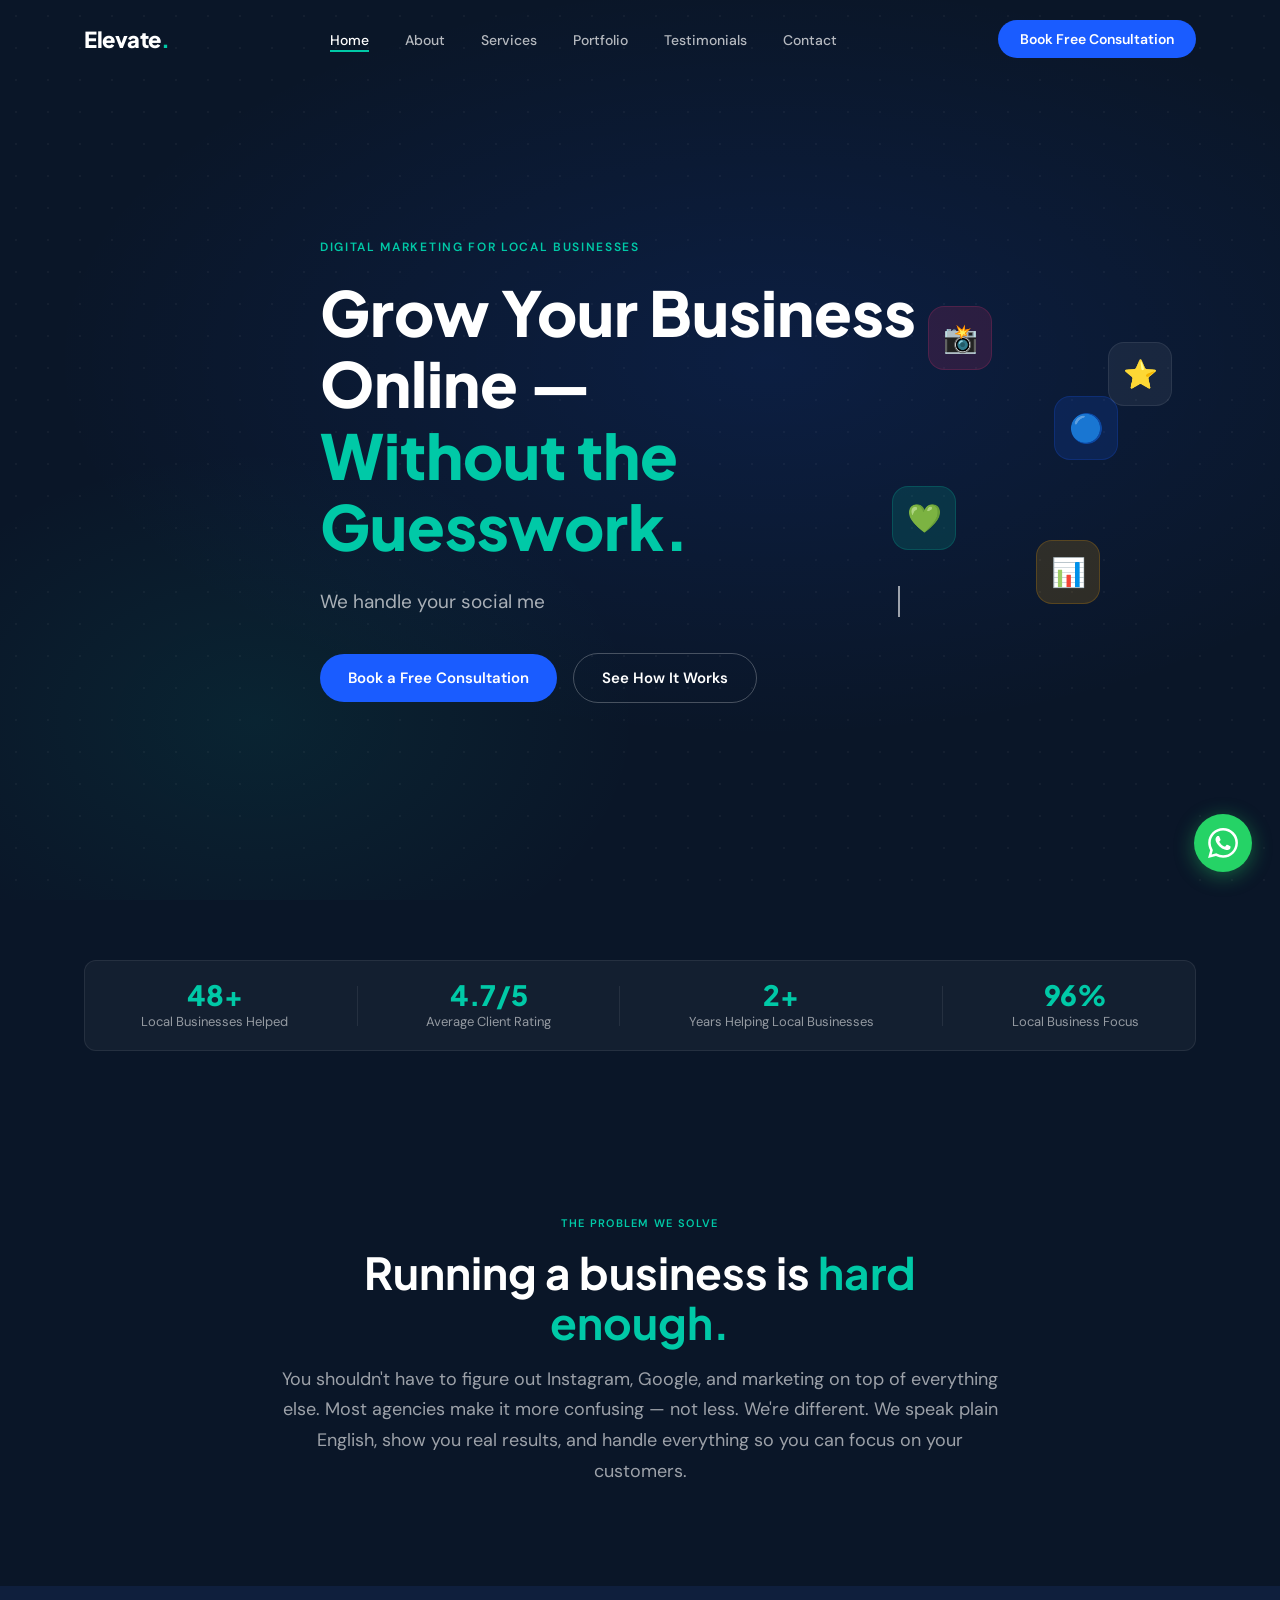
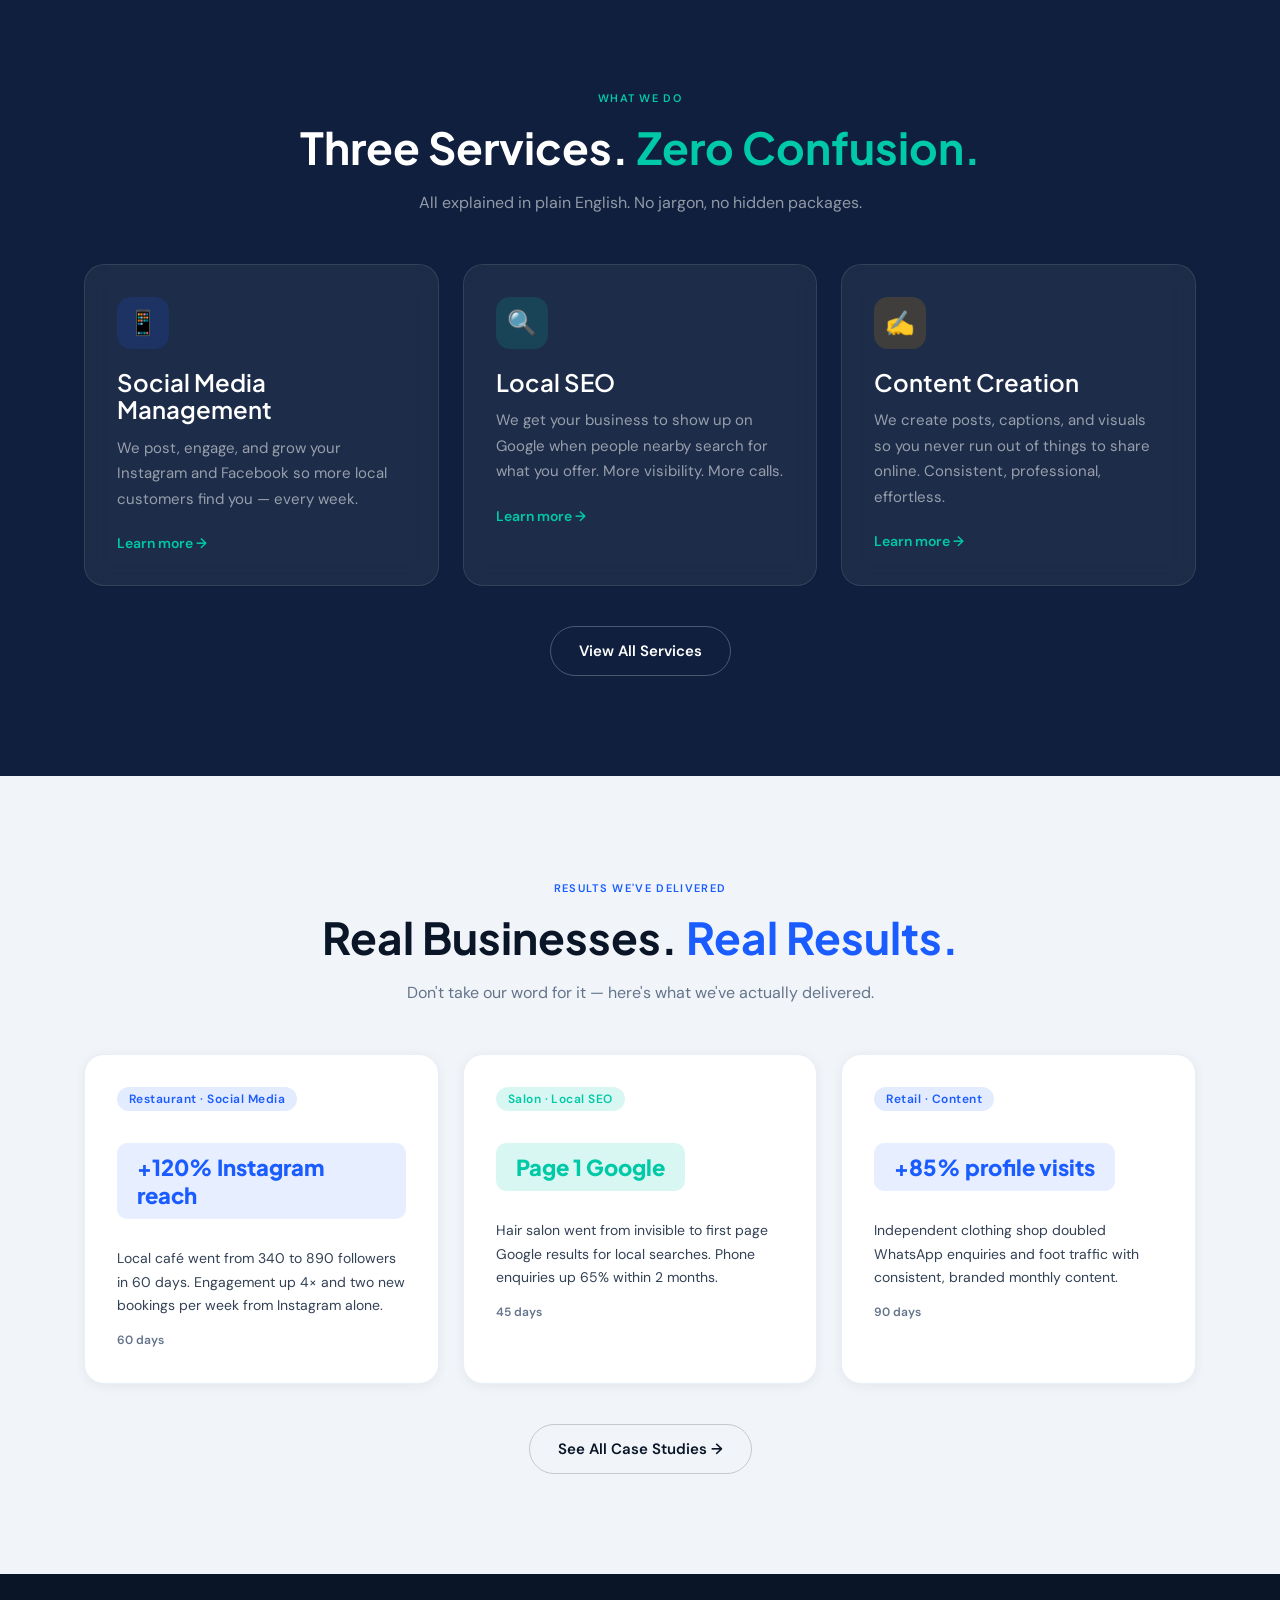
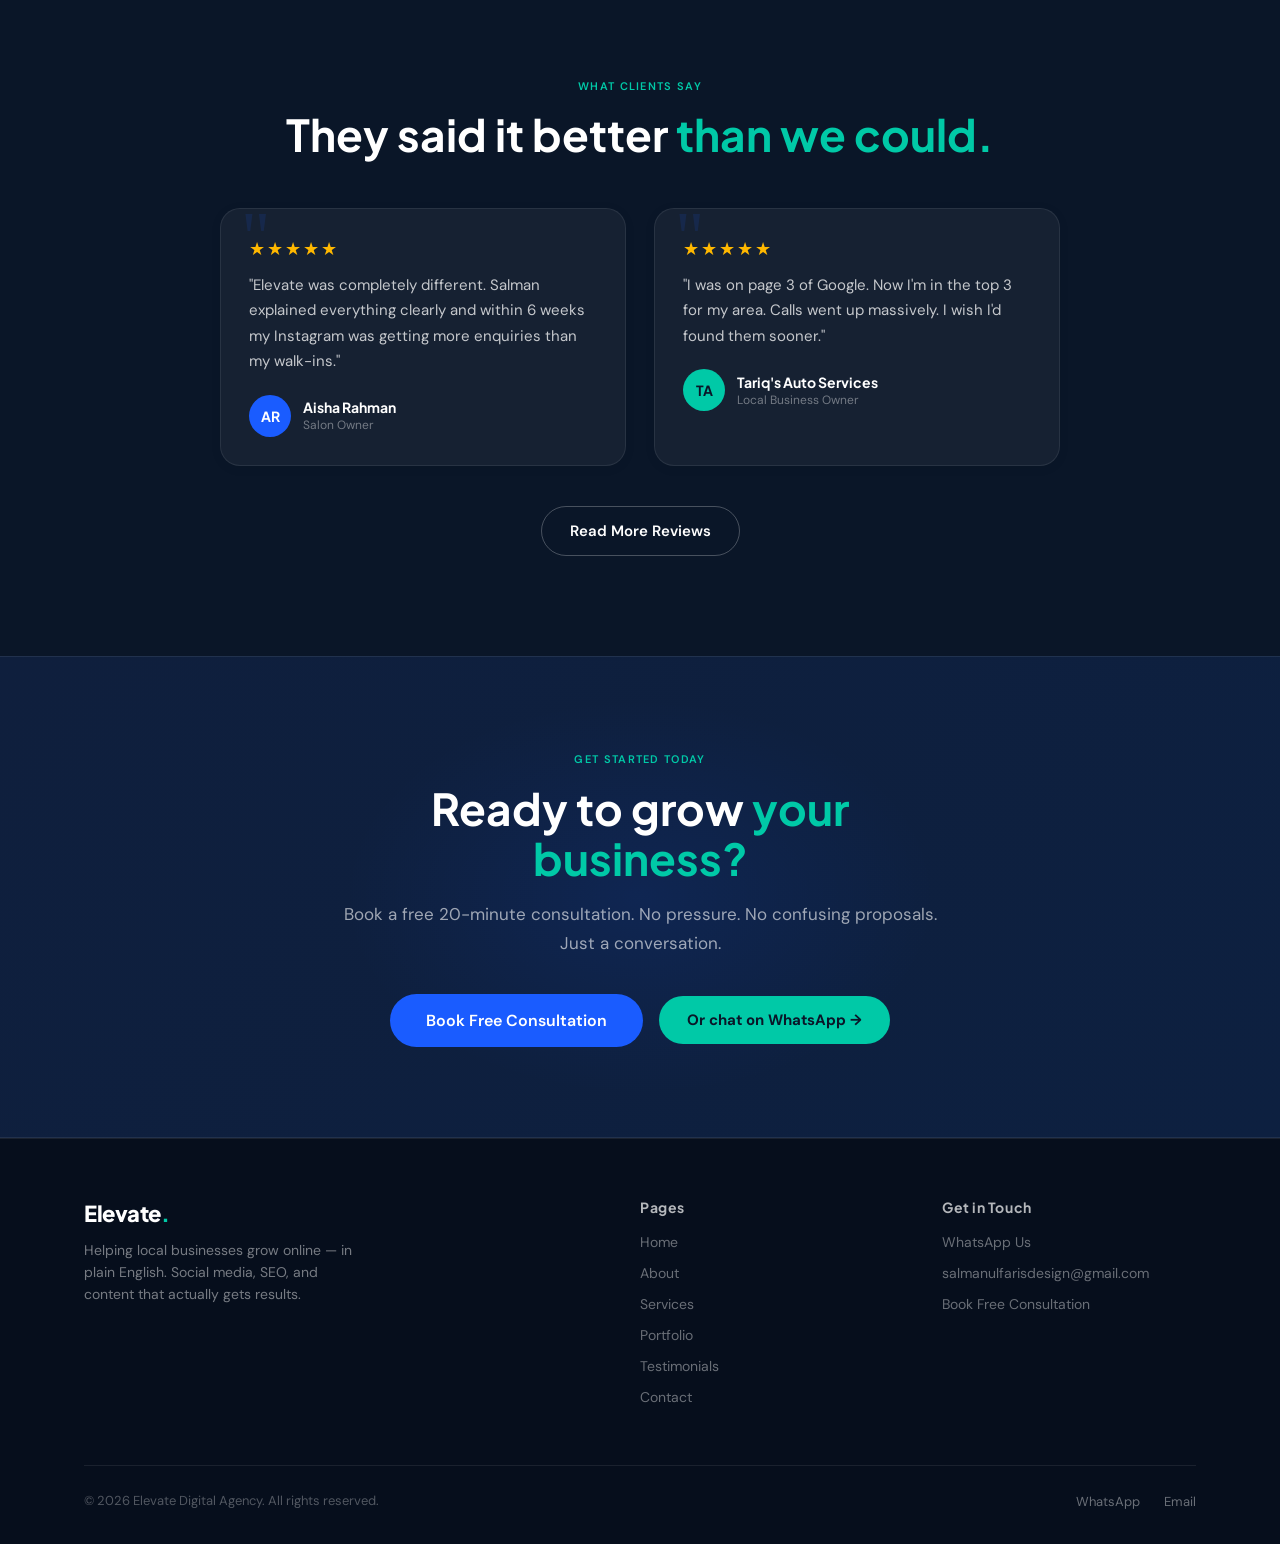
==== index.html @ 39bbc7ec "Initial Elevate website" ====
<!DOCTYPE html>
<html lang="en">
<head>
<meta charset="UTF-8">
<meta name="viewport" content="width=device-width, initial-scale=1.0">
<title>Elevate · Digital Marketing for Local Businesses</title>
<meta name="description" content="We help local restaurants, salons, and shops grow online with social media, SEO, and content. Plain English. Real results.">
<link rel="stylesheet" href="style.css">
</head>
<body>

<!-- NAV -->
<nav class="nav">
  <div class="container">
    <div class="nav-inner">
      <a href="index.html" class="nav-logo">Elevate<span>.</span></a>
      <ul class="nav-links">
        <li><a href="index.html">Home</a></li>
        <li><a href="about.html">About</a></li>
        <li><a href="services.html">Services</a></li>
        <li><a href="portfolio.html">Portfolio</a></li>
        <li><a href="testimonials.html">Testimonials</a></li>
        <li><a href="contact.html">Contact</a></li>
      </ul>
      <a href="contact.html" class="btn btn-primary nav-cta pulse">Book Free Consultation</a>
      <div class="hamburger" id="hamburger">
        <span></span><span></span><span></span>
      </div>
    </div>
  </div>
</nav>

<!-- MOBILE MENU -->
<div class="mobile-menu" id="mobileMenu">
  <a href="index.html">Home</a>
  <a href="about.html">About</a>
  <a href="services.html">Services</a>
  <a href="portfolio.html">Portfolio</a>
  <a href="testimonials.html">Testimonials</a>
  <a href="contact.html">Contact</a>
  <a href="contact.html" class="btn btn-primary">Book Free Consultation</a>
</div>

<!-- HERO -->
<section class="hero">
  <div class="hero-bg-dots"></div>
  <div class="hero-gradient"></div>
  <div class="container">
    <div class="hero-content" style="max-width:640px">
      <p class="hero-eyebrow">Digital Marketing for Local Businesses</p>
      <h1 class="hero-title">
        Grow Your Business Online —<br>
        <span class="accent">Without the Guesswork.</span>
      </h1>
      <p class="hero-sub typewriter" data-text="We handle your social media, SEO, and content so you can focus on running your business." data-delay="1000">We handle your social media, SEO, and content so you can focus on running your business.</p>
      <div class="hero-ctas">
        <a href="contact.html" class="btn btn-primary pulse">Book a Free Consultation</a>
        <a href="services.html" class="btn btn-outline">See How It Works</a>
      </div>
    </div>
  </div>
  <!-- Floating social icons -->
  <div class="hero-floating-icons">
    <div class="float-icon">📸</div>
    <div class="float-icon">🔵</div>
    <div class="float-icon">💚</div>
    <div class="float-icon">📊</div>
    <div class="float-icon">⭐</div>
  </div>
</section>

<!-- TRUST STRIP -->
<section class="section-dark" style="padding:0 0 60px">
  <div class="container">
    <div class="trust-strip reveal">
      <div class="trust-item">
        <span class="trust-num"><span class="counter" data-target="50" data-suffix="+">0</span></span>
        <div class="trust-label">Local Businesses Helped</div>
      </div>
      <div class="trust-divider"></div>
      <div class="trust-item">
        <span class="trust-num"><span class="counter" data-target="4.9" data-suffix="/5">0</span></span>
        <div class="trust-label">Average Client Rating</div>
      </div>
      <div class="trust-divider"></div>
      <div class="trust-item">
        <span class="trust-num"><span class="counter" data-target="3" data-suffix="+">0</span></span>
        <div class="trust-label">Years Helping Local Businesses</div>
      </div>
      <div class="trust-divider"></div>
      <div class="trust-item">
        <span class="trust-num"><span class="counter" data-target="100" data-suffix="%">0</span></span>
        <div class="trust-label">Local Business Focus</div>
      </div>
    </div>
  </div>
</section>

<!-- PROBLEM STATEMENT -->
<section class="section section-dark">
  <div class="container">
    <div class="max-720 text-center">
      <p class="section-label reveal">The Problem We Solve</p>
      <h2 class="reveal reveal-delay-1">Running a business is <span class="text-teal">hard enough.</span></h2>
      <p class="reveal reveal-delay-2" style="font-size:18px;color:rgba(255,255,255,0.6);margin-top:16px;line-height:1.7">
        You shouldn't have to figure out Instagram, Google, and marketing on top of everything else. Most agencies make it more confusing — not less. We're different. We speak plain English, show you real results, and handle everything so you can focus on your customers.
      </p>
    </div>
  </div>
</section>

<!-- SERVICES OVERVIEW -->
<section class="section section-mid">
  <div class="container">
    <div class="text-center mb-48">
      <p class="section-label reveal">What We Do</p>
      <h2 class="reveal reveal-delay-1">Three Services. <span class="text-teal">Zero Confusion.</span></h2>
      <p class="text-muted mt-16 reveal reveal-delay-2" style="font-size:16px;">All explained in plain English. No jargon, no hidden packages.</p>
    </div>
    <div class="grid-3">
      <div class="card-glass reveal reveal-delay-1">
        <div class="service-icon icon-blue">📱</div>
        <h3 style="margin-bottom:12px">Social Media Management</h3>
        <p class="text-muted" style="font-size:15px;margin-bottom:20px">We post, engage, and grow your Instagram and Facebook so more local customers find you — every week.</p>
        <a href="services.html#smm" class="text-teal" style="font-size:14px;font-weight:600">Learn more →</a>
      </div>
      <div class="card-glass reveal reveal-delay-2">
        <div class="service-icon icon-teal">🔍</div>
        <h3 style="margin-bottom:12px">Local SEO</h3>
        <p class="text-muted" style="font-size:15px;margin-bottom:20px">We get your business to show up on Google when people nearby search for what you offer. More visibility. More calls.</p>
        <a href="services.html#seo" class="text-teal" style="font-size:14px;font-weight:600">Learn more →</a>
      </div>
      <div class="card-glass reveal reveal-delay-3">
        <div class="service-icon icon-amber">✍️</div>
        <h3 style="margin-bottom:12px">Content Creation</h3>
        <p class="text-muted" style="font-size:15px;margin-bottom:20px">We create posts, captions, and visuals so you never run out of things to share online. Consistent, professional, effortless.</p>
        <a href="services.html#content" class="text-teal" style="font-size:14px;font-weight:600">Learn more →</a>
      </div>
    </div>
    <div class="text-center mt-40">
      <a href="services.html" class="btn btn-outline">View All Services</a>
    </div>
  </div>
</section>

<!-- PORTFOLIO PREVIEW -->
<section class="section section-light">
  <div class="container">
    <div class="text-center mb-48">
      <p class="section-label reveal">Results We've Delivered</p>
      <h2 class="reveal reveal-delay-1" style="color:var(--text-dark)">Real Businesses. <span style="color:var(--blue)">Real Results.</span></h2>
      <p class="reveal reveal-delay-2" style="color:var(--text-muted);margin-top:16px">Don't take our word for it — here's what we've actually delivered.</p>
    </div>
    <div class="grid-3">
      <div class="card-light reveal reveal-delay-1">
        <span class="tag tag-blue" style="margin-bottom:16px">Restaurant · Social Media</span>
        <div class="result-badge" style="color:var(--blue);background:rgba(26,92,255,0.1)">+120% Instagram reach</div>
        <p style="color:var(--text-mid);font-size:14px;margin-top:12px">Local café went from 340 to 890 followers in 60 days. Engagement up 4× and two new bookings per week from Instagram alone.</p>
        <p style="color:var(--text-muted);font-size:12px;margin-top:12px;font-weight:600">60 days</p>
      </div>
      <div class="card-light reveal reveal-delay-2">
        <span class="tag tag-teal" style="margin-bottom:16px">Salon · Local SEO</span>
        <div class="result-badge">Page 1 Google</div>
        <p style="color:var(--text-mid);font-size:14px;margin-top:12px">Hair salon went from invisible to first page Google results for local searches. Phone enquiries up 65% within 2 months.</p>
        <p style="color:var(--text-muted);font-size:12px;margin-top:12px;font-weight:600">45 days</p>
      </div>
      <div class="card-light reveal reveal-delay-3">
        <span class="tag tag-blue" style="margin-bottom:16px">Retail · Content</span>
        <div class="result-badge" style="color:var(--blue);background:rgba(26,92,255,0.1)">+85% profile visits</div>
        <p style="color:var(--text-mid);font-size:14px;margin-top:12px">Independent clothing shop doubled WhatsApp enquiries and foot traffic with consistent, branded monthly content.</p>
        <p style="color:var(--text-muted);font-size:12px;margin-top:12px;font-weight:600">90 days</p>
      </div>
    </div>
    <div class="text-center mt-40">
      <a href="portfolio.html" class="btn btn-outline-dark">See All Case Studies →</a>
    </div>
  </div>
</section>

<!-- TESTIMONIAL SNIPPET -->
<section class="section section-dark">
  <div class="container">
    <div class="text-center mb-48">
      <p class="section-label reveal">What Clients Say</p>
      <h2 class="reveal reveal-delay-1">They said it better <span class="text-teal">than we could.</span></h2>
    </div>
    <div class="grid-2 max-720" style="max-width:840px;margin:0 auto">
      <div class="testimonial-card reveal-left" style="background:rgba(255,255,255,0.05);border:1px solid var(--border)">
        <div class="stars mb-12">★★★★★</div>
        <p class="testimonial-quote" style="color:rgba(255,255,255,0.75)">
          "Elevate was completely different. Salman explained everything clearly and within 6 weeks my Instagram was getting more enquiries than my walk-ins."
        </p>
        <div class="testimonial-author">
          <div class="author-avatar" style="background:var(--blue)">AR</div>
          <div>
            <div class="author-name" style="color:var(--white)">Aisha Rahman</div>
            <div class="author-biz" style="color:rgba(255,255,255,0.4)">Salon Owner</div>
          </div>
        </div>
      </div>
      <div class="testimonial-card reveal-right" style="background:rgba(255,255,255,0.05);border:1px solid var(--border)">
        <div class="stars mb-12">★★★★★</div>
        <p class="testimonial-quote" style="color:rgba(255,255,255,0.75)">
          "I was on page 3 of Google. Now I'm in the top 3 for my area. Calls went up massively. I wish I'd found them sooner."
        </p>
        <div class="testimonial-author">
          <div class="author-avatar" style="background:var(--teal);color:var(--navy)">TA</div>
          <div>
            <div class="author-name" style="color:var(--white)">Tariq's Auto Services</div>
            <div class="author-biz" style="color:rgba(255,255,255,0.4)">Local Business Owner</div>
          </div>
        </div>
      </div>
    </div>
    <div class="text-center mt-40">
      <a href="testimonials.html" class="btn btn-outline">Read More Reviews</a>
    </div>
  </div>
</section>

<!-- FINAL CTA -->
<section class="cta-section">
  <div class="container">
    <div class="max-600 text-center" style="position:relative;z-index:1">
      <p class="section-label reveal">Get Started Today</p>
      <h2 class="reveal reveal-delay-1">Ready to grow <span class="text-teal">your business?</span></h2>
      <p class="reveal reveal-delay-2" style="color:rgba(255,255,255,0.6);font-size:17px;margin-top:16px;margin-bottom:36px">
        Book a free 20-minute consultation. No pressure. No confusing proposals. Just a conversation.
      </p>
      <div class="flex-center reveal reveal-delay-3">
        <a href="contact.html" class="btn btn-primary pulse" style="font-size:16px;padding:16px 36px">Book Free Consultation</a>
        <a href="https://wa.me/917736160446?text=Hi%21%20I%27d%20like%20to%20learn%20more%20about%20your%20services." target="_blank" class="btn btn-teal">Or chat on WhatsApp →</a>
      </div>
    </div>
  </div>
</section>

<!-- FOOTER -->
<footer class="footer">
  <div class="container">
    <div class="footer-grid">
      <div class="footer-brand">
        <a href="index.html" class="nav-logo">Elevate<span style="color:var(--teal)">.</span></a>
        <p>Helping local businesses grow online — in plain English. Social media, SEO, and content that actually gets results.</p>
      </div>
      <div class="footer-col">
        <h4>Pages</h4>
        <ul>
          <li><a href="index.html">Home</a></li>
          <li><a href="about.html">About</a></li>
          <li><a href="services.html">Services</a></li>
          <li><a href="portfolio.html">Portfolio</a></li>
          <li><a href="testimonials.html">Testimonials</a></li>
          <li><a href="contact.html">Contact</a></li>
        </ul>
      </div>
      <div class="footer-col">
        <h4>Get in Touch</h4>
        <ul>
          <li><a href="https://wa.me/917736160446" target="_blank">WhatsApp Us</a></li>
          <li><a href="mailto:salmanulfarisdesign@gmail.com">salmanulfarisdesign@gmail.com</a></li>
          <li><a href="contact.html">Book Free Consultation</a></li>
        </ul>
      </div>
    </div>
    <div class="footer-bottom">
      <p>© 2026 Elevate Digital Agency. All rights reserved.</p>
      <div class="footer-contact">
        <a href="https://wa.me/917736160446" target="_blank">WhatsApp</a>
        <a href="mailto:salmanulfarisdesign@gmail.com">Email</a>
      </div>
    </div>
  </div>
</footer>

<!-- WhatsApp FAB -->
<a href="https://wa.me/917736160446?text=Hi%21%20I%27d%20like%20to%20learn%20more%20about%20your%20services." target="_blank" class="whatsapp-fab" title="Chat on WhatsApp">
  <svg viewBox="0 0 24 24" xmlns="http://www.w3.org/2000/svg"><path d="M17.472 14.382c-.297-.149-1.758-.867-2.03-.967-.273-.099-.471-.148-.67.15-.197.297-.767.966-.94 1.164-.173.199-.347.223-.644.075-.297-.15-1.255-.463-2.39-1.475-.883-.788-1.48-1.761-1.653-2.059-.173-.297-.018-.458.13-.606.134-.133.298-.347.446-.52.149-.174.198-.298.298-.497.099-.198.05-.371-.025-.52-.075-.149-.669-1.612-.916-2.207-.242-.579-.487-.5-.669-.51-.173-.008-.371-.01-.57-.01-.198 0-.52.074-.792.372-.272.297-1.04 1.016-1.04 2.479 0 1.462 1.065 2.875 1.213 3.074.149.198 2.096 3.2 5.077 4.487.709.306 1.262.489 1.694.625.712.227 1.36.195 1.871.118.571-.085 1.758-.719 2.006-1.413.248-.694.248-1.289.173-1.413-.074-.124-.272-.198-.57-.347m-5.421 7.403h-.004a9.87 9.87 0 01-5.031-1.378l-.361-.214-3.741.982.998-3.648-.235-.374a9.86 9.86 0 01-1.51-5.26c.001-5.45 4.436-9.884 9.888-9.884 2.64 0 5.122 1.03 6.988 2.898a9.825 9.825 0 012.893 6.994c-.003 5.45-4.437 9.884-9.885 9.884m8.413-18.297A11.815 11.815 0 0012.05 0C5.495 0 .16 5.335.157 11.892c0 2.096.547 4.142 1.588 5.945L.057 24l6.305-1.654a11.882 11.882 0 005.683 1.448h.005c6.554 0 11.89-5.335 11.893-11.893a11.821 11.821 0 00-3.48-8.413z"/></svg>
  <span class="whatsapp-tooltip">Chat with us on WhatsApp</span>
</a>

<script src="script.js"></script>
</body>
</html>
---- style.css ----
/* ============================================================
   ELEVATE DIGITAL AGENCY — Global Design System
   Phase 4 spec: Dark navy / Electric blue / Teal accent
   Fonts: Plus Jakarta Sans (display) + DM Sans (body)
   ============================================================ */

@import url('https://fonts.googleapis.com/css2?family=Plus+Jakarta+Sans:wght@400;600;700;800&family=DM+Sans:wght@400;500;600&display=swap');

/* ── CSS Variables ── */
:root {
  --navy:       #0A1628;
  --navy-light: #0f1f3d;
  --blue:       #1A5CFF;
  --blue-glow:  rgba(26,92,255,0.25);
  --teal:       #00C9A7;
  --teal-dim:   rgba(0,201,167,0.15);
  --white:      #FFFFFF;
  --slate:      #64748B;
  --ice:        #F1F5F9;
  --ice2:       #E8EFF6;
  --border:     rgba(255,255,255,0.08);
  --border-light: rgba(0,0,0,0.09);
  --card-dark:  rgba(255,255,255,0.04);
  --card-glass: rgba(255,255,255,0.06);
  --text-dark:  #0A1628;
  --text-mid:   #334155;
  --text-muted: #64748B;

  --font-display: 'Plus Jakarta Sans', sans-serif;
  --font-body:    'DM Sans', sans-serif;

  --radius:   12px;
  --radius-lg:20px;
  --radius-xl:32px;

  --section-pad: 100px 0;
  --container:   1160px;
  --transition:  0.3s cubic-bezier(0.4,0,0.2,1);
}

/* ── Reset ── */
*, *::before, *::after { box-sizing: border-box; margin: 0; padding: 0; }
html { scroll-behavior: smooth; font-size: 16px; }
body {
  font-family: var(--font-body);
  color: var(--white);
  background: var(--navy);
  -webkit-font-smoothing: antialiased;
  overflow-x: hidden;
}
img { max-width: 100%; display: block; }
a { text-decoration: none; color: inherit; }

/* ── Container ── */
.container {
  max-width: var(--container);
  margin: 0 auto;
  padding: 0 24px;
}

/* ── Typography ── */
h1,h2,h3,h4 { font-family: var(--font-display); line-height: 1.15; }
h1 { font-size: clamp(36px,5vw,62px); font-weight: 800; }
h2 { font-size: clamp(28px,3.5vw,44px); font-weight: 700; }
h3 { font-size: clamp(18px,2vw,24px); font-weight: 600; }
p  { line-height: 1.7; }

/* ── Section Label ── */
.section-label {
  display: inline-block;
  font-family: var(--font-body);
  font-size: 11px;
  font-weight: 600;
  letter-spacing: 0.12em;
  text-transform: uppercase;
  color: var(--teal);
  margin-bottom: 14px;
}

/* ── Buttons ── */
.btn {
  display: inline-flex;
  align-items: center;
  gap: 8px;
  font-family: var(--font-body);
  font-size: 15px;
  font-weight: 600;
  padding: 14px 28px;
  border-radius: 50px;
  border: none;
  cursor: pointer;
  transition: var(--transition);
  position: relative;
  overflow: hidden;
  white-space: nowrap;
}
.btn-primary {
  background: var(--blue);
  color: var(--white);
  box-shadow: 0 0 0 0 var(--blue-glow);
}
.btn-primary:hover {
  background: #1048e0;
  box-shadow: 0 0 0 8px var(--blue-glow), 0 8px 24px rgba(26,92,255,0.35);
  transform: translateY(-2px);
}
.btn-primary.pulse {
  animation: btn-pulse 3s ease-out infinite;
}
@keyframes btn-pulse {
  0%,100% { box-shadow: 0 0 0 0 var(--blue-glow); }
  50%      { box-shadow: 0 0 0 12px rgba(26,92,255,0); }
}
.btn-teal {
  background: var(--teal);
  color: var(--navy);
  font-weight: 700;
}
.btn-teal:hover {
  background: #00b899;
  transform: translateY(-2px);
  box-shadow: 0 8px 24px rgba(0,201,167,0.35);
}
.btn-outline {
  background: transparent;
  color: var(--white);
  border: 1.5px solid rgba(255,255,255,0.25);
}
.btn-outline:hover {
  background: rgba(255,255,255,0.07);
  border-color: rgba(255,255,255,0.5);
}
.btn-outline-dark {
  background: transparent;
  color: var(--navy);
  border: 1.5px solid rgba(0,0,0,0.18);
}
.btn-outline-dark:hover {
  background: var(--navy);
  color: var(--white);
}

/* ── Nav ── */
.nav {
  position: fixed;
  top: 0; left: 0; right: 0;
  z-index: 1000;
  padding: 20px 0;
  transition: var(--transition);
}
.nav.scrolled {
  background: rgba(10,22,40,0.92);
  backdrop-filter: blur(16px);
  -webkit-backdrop-filter: blur(16px);
  border-bottom: 1px solid var(--border);
  padding: 14px 0;
  box-shadow: 0 4px 32px rgba(0,0,0,0.3);
}
.nav-inner {
  display: flex;
  align-items: center;
  justify-content: space-between;
  gap: 24px;
}
.nav-logo {
  font-family: var(--font-display);
  font-size: 22px;
  font-weight: 800;
  color: var(--white);
  letter-spacing: -0.02em;
}
.nav-logo span { color: var(--teal); }
.nav-links {
  display: flex;
  align-items: center;
  gap: 36px;
  list-style: none;
}
.nav-links a {
  font-size: 14px;
  font-weight: 500;
  color: rgba(255,255,255,0.7);
  transition: var(--transition);
  position: relative;
}
.nav-links a::after {
  content: '';
  position: absolute;
  bottom: -3px; left: 0; right: 0;
  height: 1.5px;
  background: var(--teal);
  transform: scaleX(0);
  transition: var(--transition);
}
.nav-links a:hover { color: var(--white); }
.nav-links a:hover::after, .nav-links a.active::after { transform: scaleX(1); }
.nav-links a.active { color: var(--white); }
.nav-cta { font-size: 14px !important; padding: 10px 22px !important; }
.hamburger {
  display: none;
  flex-direction: column;
  gap: 5px;
  cursor: pointer;
  padding: 4px;
}
.hamburger span {
  display: block;
  width: 24px; height: 2px;
  background: var(--white);
  border-radius: 2px;
  transition: var(--transition);
}
.hamburger.open span:nth-child(1) { transform: translateY(7px) rotate(45deg); }
.hamburger.open span:nth-child(2) { opacity: 0; }
.hamburger.open span:nth-child(3) { transform: translateY(-7px) rotate(-45deg); }
.mobile-menu {
  display: none;
  position: fixed;
  top: 0; left: 0; right: 0; bottom: 0;
  background: var(--navy);
  z-index: 999;
  padding: 100px 24px 40px;
  flex-direction: column;
  gap: 8px;
}
.mobile-menu.open { display: flex; }
.mobile-menu a {
  font-family: var(--font-display);
  font-size: 28px;
  font-weight: 700;
  color: rgba(255,255,255,0.7);
  padding: 12px 0;
  border-bottom: 1px solid var(--border);
  transition: var(--transition);
}
.mobile-menu a:hover { color: var(--white); padding-left: 8px; }
.mobile-menu .btn { margin-top: 20px; width: 100%; justify-content: center; }

/* ── WhatsApp Floating Button ── */
.whatsapp-fab {
  position: fixed;
  bottom: 28px;
  right: 28px;
  z-index: 999;
  width: 58px; height: 58px;
  background: #25D366;
  border-radius: 50%;
  display: flex;
  align-items: center;
  justify-content: center;
  box-shadow: 0 4px 20px rgba(37,211,102,0.4);
  transition: var(--transition);
  animation: wa-bounce 5s ease-in-out infinite;
}
.whatsapp-fab:hover {
  transform: scale(1.1);
  box-shadow: 0 6px 28px rgba(37,211,102,0.55);
}
.whatsapp-fab svg { width: 30px; height: 30px; fill: white; }
@keyframes wa-bounce {
  0%,90%,100% { transform: translateY(0); }
  93%          { transform: translateY(-8px); }
  96%          { transform: translateY(-3px); }
}
.whatsapp-tooltip {
  position: absolute;
  right: 70px;
  background: rgba(10,22,40,0.95);
  color: white;
  font-size: 13px;
  font-weight: 500;
  padding: 8px 14px;
  border-radius: 8px;
  white-space: nowrap;
  pointer-events: none;
  opacity: 0;
  transition: var(--transition);
  border: 1px solid var(--border);
}
.whatsapp-fab:hover .whatsapp-tooltip { opacity: 1; }

/* ── Hero (dark sections) ── */
.hero {
  min-height: 100vh;
  display: flex;
  align-items: center;
  padding: 120px 0 80px;
  position: relative;
  overflow: hidden;
  background: var(--navy);
}
.hero-bg-dots {
  position: absolute;
  inset: 0;
  background-image: radial-gradient(circle, rgba(255,255,255,0.04) 1px, transparent 1px);
  background-size: 32px 32px;
  pointer-events: none;
}
.hero-gradient {
  position: absolute;
  inset: 0;
  background: radial-gradient(ellipse 80% 60% at 60% 40%, rgba(26,92,255,0.12) 0%, transparent 70%),
              radial-gradient(ellipse 50% 50% at 20% 80%, rgba(0,201,167,0.08) 0%, transparent 60%);
  pointer-events: none;
}
.hero-content { position: relative; z-index: 2; }
.hero-eyebrow {
  font-family: var(--font-body);
  font-size: 12px;
  font-weight: 600;
  letter-spacing: 0.14em;
  text-transform: uppercase;
  color: var(--teal);
  margin-bottom: 20px;
  opacity: 0;
  animation: fade-up 0.6s 0.2s ease-out forwards;
}
.hero-title {
  opacity: 0;
  animation: fade-up 0.7s 0.4s ease-out forwards;
  margin-bottom: 24px;
}
.hero-title .accent { color: var(--teal); }
.hero-sub {
  font-size: clamp(16px, 1.5vw, 19px);
  color: rgba(255,255,255,0.65);
  max-width: 580px;
  margin-bottom: 36px;
  line-height: 1.65;
  opacity: 0;
  animation: fade-up 0.7s 0.6s ease-out forwards;
}
.hero-ctas {
  display: flex;
  align-items: center;
  gap: 16px;
  flex-wrap: wrap;
  opacity: 0;
  animation: fade-up 0.7s 0.8s ease-out forwards;
}
.hero-floating-icons {
  position: absolute;
  right: 5%;
  top: 50%;
  transform: translateY(-50%);
  width: 360px;
  height: 360px;
  pointer-events: none;
}
.float-icon {
  position: absolute;
  width: 64px; height: 64px;
  border-radius: 16px;
  display: flex;
  align-items: center;
  justify-content: center;
  font-size: 28px;
  opacity: 0;
  animation: float-in 0.6s ease-out forwards, float 4s ease-in-out infinite;
}
.float-icon:nth-child(1) { top: 10%;  left: 20%; animation-delay: 0.9s, 1.5s; background: rgba(225,48,108,0.15); border: 1px solid rgba(225,48,108,0.2); }
.float-icon:nth-child(2) { top: 35%;  left: 55%; animation-delay: 1.1s, 2s;   background: rgba(26,92,255,0.15); border: 1px solid rgba(26,92,255,0.2); }
.float-icon:nth-child(3) { top: 60%;  left: 10%; animation-delay: 1.3s, 2.5s; background: rgba(0,201,167,0.15); border: 1px solid rgba(0,201,167,0.2); }
.float-icon:nth-child(4) { top: 75%;  left: 50%; animation-delay: 1.5s, 3s;   background: rgba(255,165,0,0.15); border: 1px solid rgba(255,165,0,0.2); }
.float-icon:nth-child(5) { top: 20%;  left: 70%; animation-delay: 1.7s, 3.5s; background: rgba(255,255,255,0.06); border: 1px solid var(--border); }
@keyframes float-in {
  from { opacity:0; transform: translateY(20px); }
  to   { opacity:1; transform: translateY(0); }
}
@keyframes float {
  0%,100% { transform: translateY(0); }
  50%      { transform: translateY(-10px); }
}
@keyframes fade-up {
  from { opacity:0; transform: translateY(24px); }
  to   { opacity:1; transform: translateY(0); }
}

/* ── Trust Strip ── */
.trust-strip {
  background: rgba(255,255,255,0.04);
  border: 1px solid var(--border);
  border-radius: var(--radius);
  padding: 20px 32px;
  display: flex;
  align-items: center;
  justify-content: space-around;
  gap: 20px;
  flex-wrap: wrap;
  margin-top: 60px;
}
.trust-item {
  text-align: center;
}
.trust-item .trust-num {
  font-family: var(--font-display);
  font-size: 28px;
  font-weight: 800;
  color: var(--teal);
  display: block;
  line-height: 1;
}
.trust-item .trust-label {
  font-size: 13px;
  color: rgba(255,255,255,0.55);
  margin-top: 4px;
}
.trust-divider {
  width: 1px;
  height: 40px;
  background: var(--border);
}

/* ── Section ── */
.section { padding: var(--section-pad); }
.section-dark { background: var(--navy); }
.section-light {
  background: var(--ice);
  color: var(--text-dark);
}
.section-light .section-label { color: var(--blue); }
.section-light h2,
.section-light h3 { color: var(--text-dark); }
.section-light p { color: var(--text-mid); }

.section-mid {
  background: var(--navy-light);
}

/* ── Reveal animation (scroll-triggered via JS) ── */
.reveal {
  opacity: 0;
  transform: translateY(32px);
  transition: opacity 0.6s ease-out, transform 0.6s ease-out;
}
.reveal.visible {
  opacity: 1;
  transform: translateY(0);
}
.reveal-delay-1 { transition-delay: 0.1s; }
.reveal-delay-2 { transition-delay: 0.2s; }
.reveal-delay-3 { transition-delay: 0.3s; }
.reveal-delay-4 { transition-delay: 0.4s; }
.reveal-left {
  opacity: 0;
  transform: translateX(-32px);
  transition: opacity 0.6s ease-out, transform 0.6s ease-out;
}
.reveal-left.visible { opacity: 1; transform: translateX(0); }
.reveal-right {
  opacity: 0;
  transform: translateX(32px);
  transition: opacity 0.6s ease-out, transform 0.6s ease-out;
}
.reveal-right.visible { opacity: 1; transform: translateX(0); }

/* ── Cards ── */
.card-dark {
  background: var(--card-dark);
  border: 1px solid var(--border);
  border-radius: var(--radius-lg);
  padding: 32px;
  transition: var(--transition);
}
.card-dark:hover {
  background: rgba(255,255,255,0.07);
  border-color: rgba(255,255,255,0.14);
  transform: translateY(-4px);
  box-shadow: 0 16px 40px rgba(0,0,0,0.3);
}
.card-glass {
  background: rgba(255,255,255,0.06);
  backdrop-filter: blur(12px);
  -webkit-backdrop-filter: blur(12px);
  border: 1px solid rgba(255,255,255,0.1);
  border-radius: var(--radius-lg);
  padding: 32px;
  transition: var(--transition);
}
.card-glass:hover {
  background: rgba(255,255,255,0.1);
  transform: translateY(-4px);
  box-shadow: 0 20px 48px rgba(0,0,0,0.25);
}
.card-light {
  background: var(--white);
  border: 1px solid var(--ice2);
  border-radius: var(--radius-lg);
  padding: 32px;
  transition: var(--transition);
  box-shadow: 0 2px 12px rgba(0,0,0,0.06);
}
.card-light:hover {
  box-shadow: 0 12px 36px rgba(0,0,0,0.1);
  transform: translateY(-4px);
  border-color: rgba(26,92,255,0.2);
}

/* ── Grid layouts ── */
.grid-3 {
  display: grid;
  grid-template-columns: repeat(3, 1fr);
  gap: 24px;
}
.grid-2 {
  display: grid;
  grid-template-columns: repeat(2, 1fr);
  gap: 28px;
}
.grid-auto {
  display: grid;
  grid-template-columns: repeat(auto-fit, minmax(280px, 1fr));
  gap: 24px;
}

/* ── Service icon ── */
.service-icon {
  width: 52px; height: 52px;
  border-radius: 14px;
  display: flex;
  align-items: center;
  justify-content: center;
  font-size: 24px;
  margin-bottom: 20px;
}
.icon-blue  { background: rgba(26,92,255,0.15); }
.icon-teal  { background: rgba(0,201,167,0.15); }
.icon-amber { background: rgba(255,165,0,0.15); }

/* ── Tag / Badge ── */
.tag {
  display: inline-block;
  font-size: 12px;
  font-weight: 600;
  padding: 4px 12px;
  border-radius: 20px;
  letter-spacing: 0.04em;
}
.tag-teal  { background: var(--teal-dim); color: var(--teal); }
.tag-blue  { background: rgba(26,92,255,0.12); color: var(--blue); }

/* ── Result badge ── */
.result-badge {
  display: inline-block;
  font-family: var(--font-display);
  font-size: 22px;
  font-weight: 800;
  color: var(--teal);
  background: var(--teal-dim);
  padding: 10px 20px;
  border-radius: 10px;
  margin: 16px 0;
}

/* ── Steps ── */
.step-num {
  width: 44px; height: 44px;
  border-radius: 50%;
  display: flex;
  align-items: center;
  justify-content: center;
  font-family: var(--font-display);
  font-size: 16px;
  font-weight: 800;
  background: var(--blue);
  color: var(--white);
  flex-shrink: 0;
  box-shadow: 0 0 0 8px rgba(26,92,255,0.1);
}
.step-item {
  display: flex;
  gap: 20px;
  align-items: flex-start;
}

/* ── CTA Section ── */
.cta-section {
  background: linear-gradient(135deg, var(--navy-light) 0%, #0d2040 100%);
  border-top: 1px solid var(--border);
  border-bottom: 1px solid var(--border);
  text-align: center;
  padding: 90px 0;
  position: relative;
  overflow: hidden;
}
.cta-section::before {
  content: '';
  position: absolute;
  top: 50%; left: 50%;
  transform: translate(-50%, -50%);
  width: 600px; height: 400px;
  background: radial-gradient(ellipse, rgba(26,92,255,0.1) 0%, transparent 70%);
  pointer-events: none;
}

/* ── Star rating ── */
.stars { color: #FFB800; font-size: 18px; letter-spacing: 2px; }

/* ── Testimonial ── */
.testimonial-card {
  background: var(--white);
  border-radius: var(--radius-lg);
  padding: 28px;
  position: relative;
  transition: var(--transition);
  box-shadow: 0 2px 12px rgba(0,0,0,0.06);
  border: 1px solid var(--ice2);
}
.testimonial-card:hover {
  box-shadow: 0 12px 36px rgba(0,0,0,0.1);
  transform: translateY(-4px);
}
.testimonial-card::before {
  content: '"';
  font-family: Georgia, serif;
  font-size: 72px;
  color: var(--blue);
  opacity: 0.12;
  position: absolute;
  top: -8px; left: 20px;
  line-height: 1;
}
.testimonial-quote {
  font-size: 15px;
  color: var(--text-mid);
  line-height: 1.7;
  margin-bottom: 20px;
  position: relative;
  z-index: 1;
}
.testimonial-author {
  display: flex;
  align-items: center;
  gap: 12px;
}
.author-avatar {
  width: 42px; height: 42px;
  border-radius: 50%;
  display: flex;
  align-items: center;
  justify-content: center;
  font-family: var(--font-display);
  font-size: 14px;
  font-weight: 700;
  color: var(--white);
  flex-shrink: 0;
}
.author-name {
  font-family: var(--font-display);
  font-weight: 700;
  font-size: 14px;
  color: var(--text-dark);
}
.author-biz {
  font-size: 12px;
  color: var(--text-muted);
  margin-top: 1px;
}

/* ── Form ── */
.form-group { margin-bottom: 20px; }
.form-label {
  display: block;
  font-size: 13px;
  font-weight: 600;
  color: var(--text-dark);
  margin-bottom: 8px;
  letter-spacing: 0.02em;
}
.form-input,
.form-textarea {
  width: 100%;
  padding: 14px 16px;
  border: 1.5px solid var(--ice2);
  border-radius: var(--radius);
  font-family: var(--font-body);
  font-size: 15px;
  color: var(--text-dark);
  background: var(--white);
  transition: var(--transition);
  outline: none;
}
.form-input:focus,
.form-textarea:focus {
  border-color: var(--blue);
  box-shadow: 0 0 0 4px var(--blue-glow);
}
.form-textarea { min-height: 120px; resize: vertical; }
.form-input.error,
.form-textarea.error { border-color: #ef4444; box-shadow: 0 0 0 3px rgba(239,68,68,0.15); }
.form-error-msg {
  font-size: 12px;
  color: #ef4444;
  margin-top: 5px;
  display: none;
}
.form-success {
  background: rgba(0,201,167,0.1);
  border: 1px solid rgba(0,201,167,0.3);
  border-radius: var(--radius);
  padding: 16px 20px;
  color: #00a788;
  font-weight: 600;
  text-align: center;
  display: none;
}

/* ── Page Hero (inner pages, not full height) ── */
.page-hero {
  background: var(--navy);
  padding: 140px 0 80px;
  position: relative;
  overflow: hidden;
  text-align: center;
}
.page-hero-bg {
  position: absolute;
  inset: 0;
  background-image: radial-gradient(circle, rgba(255,255,255,0.03) 1px, transparent 1px);
  background-size: 28px 28px;
  pointer-events: none;
}
.page-hero-glow {
  position: absolute;
  top: 0; left: 50%;
  transform: translateX(-50%);
  width: 600px; height: 300px;
  background: radial-gradient(ellipse, rgba(26,92,255,0.15) 0%, transparent 70%);
  pointer-events: none;
}
.page-hero h1 { margin-bottom: 16px; }
.page-hero p {
  font-size: 18px;
  color: rgba(255,255,255,0.6);
  max-width: 540px;
  margin: 0 auto;
  line-height: 1.65;
}

/* ── Stats bar ── */
.stats-bar {
  background: linear-gradient(90deg, rgba(26,92,255,0.08), rgba(0,201,167,0.08));
  border: 1px solid var(--border);
  border-radius: var(--radius-lg);
  padding: 28px 40px;
  display: flex;
  align-items: center;
  justify-content: space-around;
  gap: 20px;
  flex-wrap: wrap;
}
.stats-bar .stat-num {
  font-family: var(--font-display);
  font-size: 36px;
  font-weight: 800;
  color: var(--teal);
  display: block;
  line-height: 1;
}
.stats-bar .stat-label {
  font-size: 14px;
  color: rgba(255,255,255,0.55);
  margin-top: 4px;
}
.stats-bar .stat-item { text-align: center; }
.stats-bar .stat-divider { width: 1px; height: 50px; background: var(--border); }

/* ── Filter buttons ── */
.filter-btns {
  display: flex;
  gap: 10px;
  flex-wrap: wrap;
  justify-content: center;
  margin-bottom: 36px;
}
.filter-btn {
  padding: 8px 20px;
  border-radius: 50px;
  font-size: 13px;
  font-weight: 600;
  border: 1.5px solid var(--ice2);
  background: var(--white);
  color: var(--text-mid);
  cursor: pointer;
  transition: var(--transition);
  font-family: var(--font-body);
}
.filter-btn:hover,
.filter-btn.active {
  background: var(--blue);
  border-color: var(--blue);
  color: var(--white);
}

/* ── Counter animation ── */
.counter { display: inline-block; }

/* ── Footer ── */
.footer {
  background: #060e1c;
  border-top: 1px solid var(--border);
  padding: 60px 0 32px;
}
.footer-grid {
  display: grid;
  grid-template-columns: 2fr 1fr 1fr;
  gap: 48px;
  margin-bottom: 48px;
}
.footer-brand p {
  font-size: 14px;
  color: rgba(255,255,255,0.45);
  margin-top: 12px;
  max-width: 280px;
  line-height: 1.6;
}
.footer-col h4 {
  font-family: var(--font-display);
  font-size: 14px;
  font-weight: 700;
  color: rgba(255,255,255,0.7);
  margin-bottom: 16px;
  letter-spacing: 0.04em;
}
.footer-col ul { list-style: none; }
.footer-col ul li { margin-bottom: 10px; }
.footer-col ul li a {
  font-size: 14px;
  color: rgba(255,255,255,0.4);
  transition: var(--transition);
}
.footer-col ul li a:hover { color: var(--teal); }
.footer-bottom {
  border-top: 1px solid var(--border);
  padding-top: 24px;
  display: flex;
  align-items: center;
  justify-content: space-between;
  gap: 16px;
  flex-wrap: wrap;
}
.footer-bottom p { font-size: 13px; color: rgba(255,255,255,0.3); }
.footer-contact a {
  font-size: 13px;
  color: rgba(255,255,255,0.4);
  transition: var(--transition);
  margin-left: 20px;
}
.footer-contact a:hover { color: var(--teal); }

/* ── Responsive ── */
@media (max-width: 900px) {
  .nav-links, .nav-cta { display: none; }
  .hamburger { display: flex; }
  .grid-3 { grid-template-columns: 1fr; }
  .grid-2 { grid-template-columns: 1fr; }
  .footer-grid { grid-template-columns: 1fr; gap: 32px; }
  .hero-floating-icons { display: none; }
  .trust-strip { gap: 16px; padding: 20px; }
  .trust-divider { display: none; }
  .stats-bar { padding: 20px; }
  .stats-bar .stat-divider { display: none; }
}
@media (max-width: 600px) {
  :root { --section-pad: 70px 0; }
  .cta-section { padding: 64px 0; }
  .hero { padding: 100px 0 60px; }
  .btn { font-size: 14px; padding: 12px 22px; }
  h1 { font-size: 32px; }
  h2 { font-size: 26px; }
  .result-badge { font-size: 18px; }
}

/* ── Utility ── */
.text-teal   { color: var(--teal); }
.text-blue   { color: var(--blue); }
.text-muted  { color: rgba(255,255,255,0.55); }
.text-center { text-align: center; }
.mt-8  { margin-top: 8px; }
.mt-12 { margin-top: 12px; }
.mt-16 { margin-top: 16px; }
.mt-20 { margin-top: 20px; }
.mt-24 { margin-top: 24px; }
.mt-32 { margin-top: 32px; }
.mt-40 { margin-top: 40px; }
.mt-48 { margin-top: 48px; }
.mt-64 { margin-top: 64px; }
.mb-8  { margin-bottom: 8px; }
.mb-12 { margin-bottom: 12px; }
.mb-16 { margin-bottom: 16px; }
.mb-24 { margin-bottom: 24px; }
.mb-32 { margin-bottom: 32px; }
.mb-40 { margin-bottom: 40px; }
.mb-48 { margin-bottom: 48px; }
.flex-center {
  display: flex;
  align-items: center;
  justify-content: center;
  gap: 16px;
  flex-wrap: wrap;
}
.max-600 { max-width: 600px; margin-left: auto; margin-right: auto; }
.max-720 { max-width: 720px; margin-left: auto; margin-right: auto; }
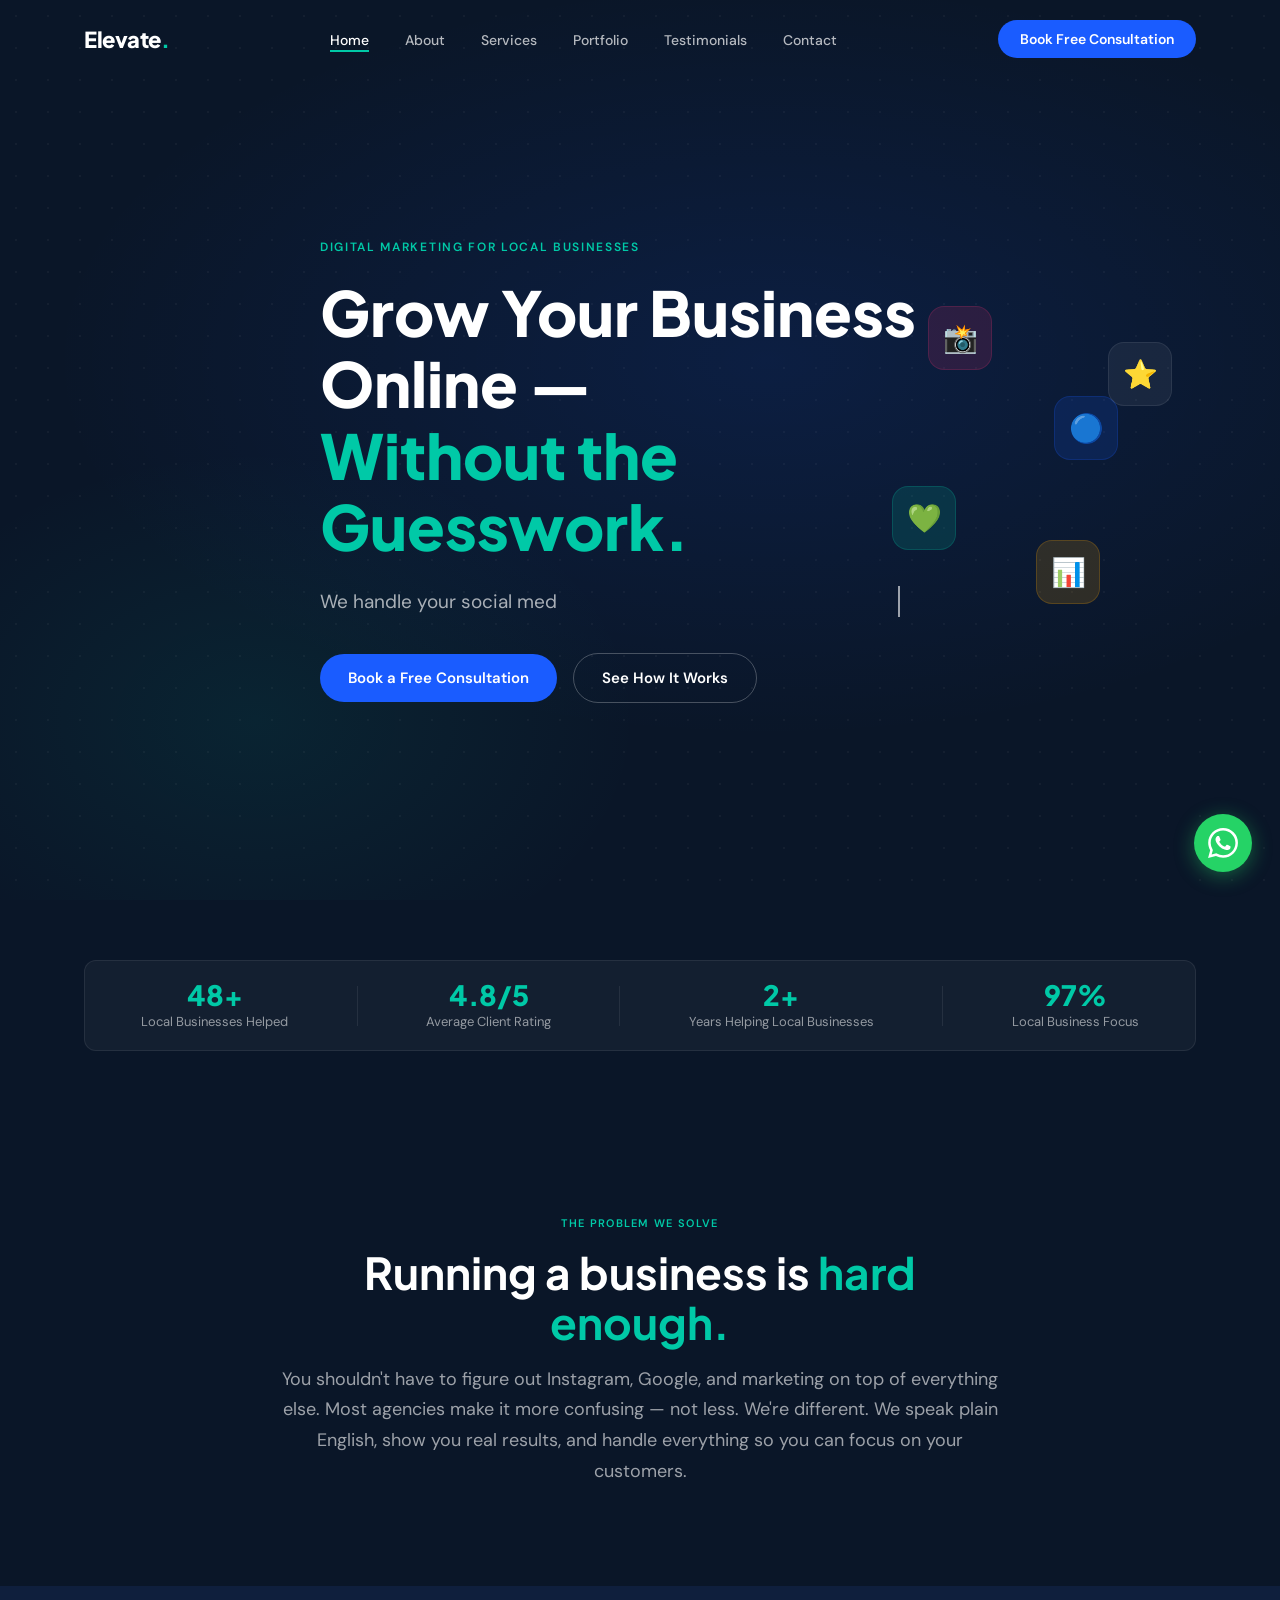
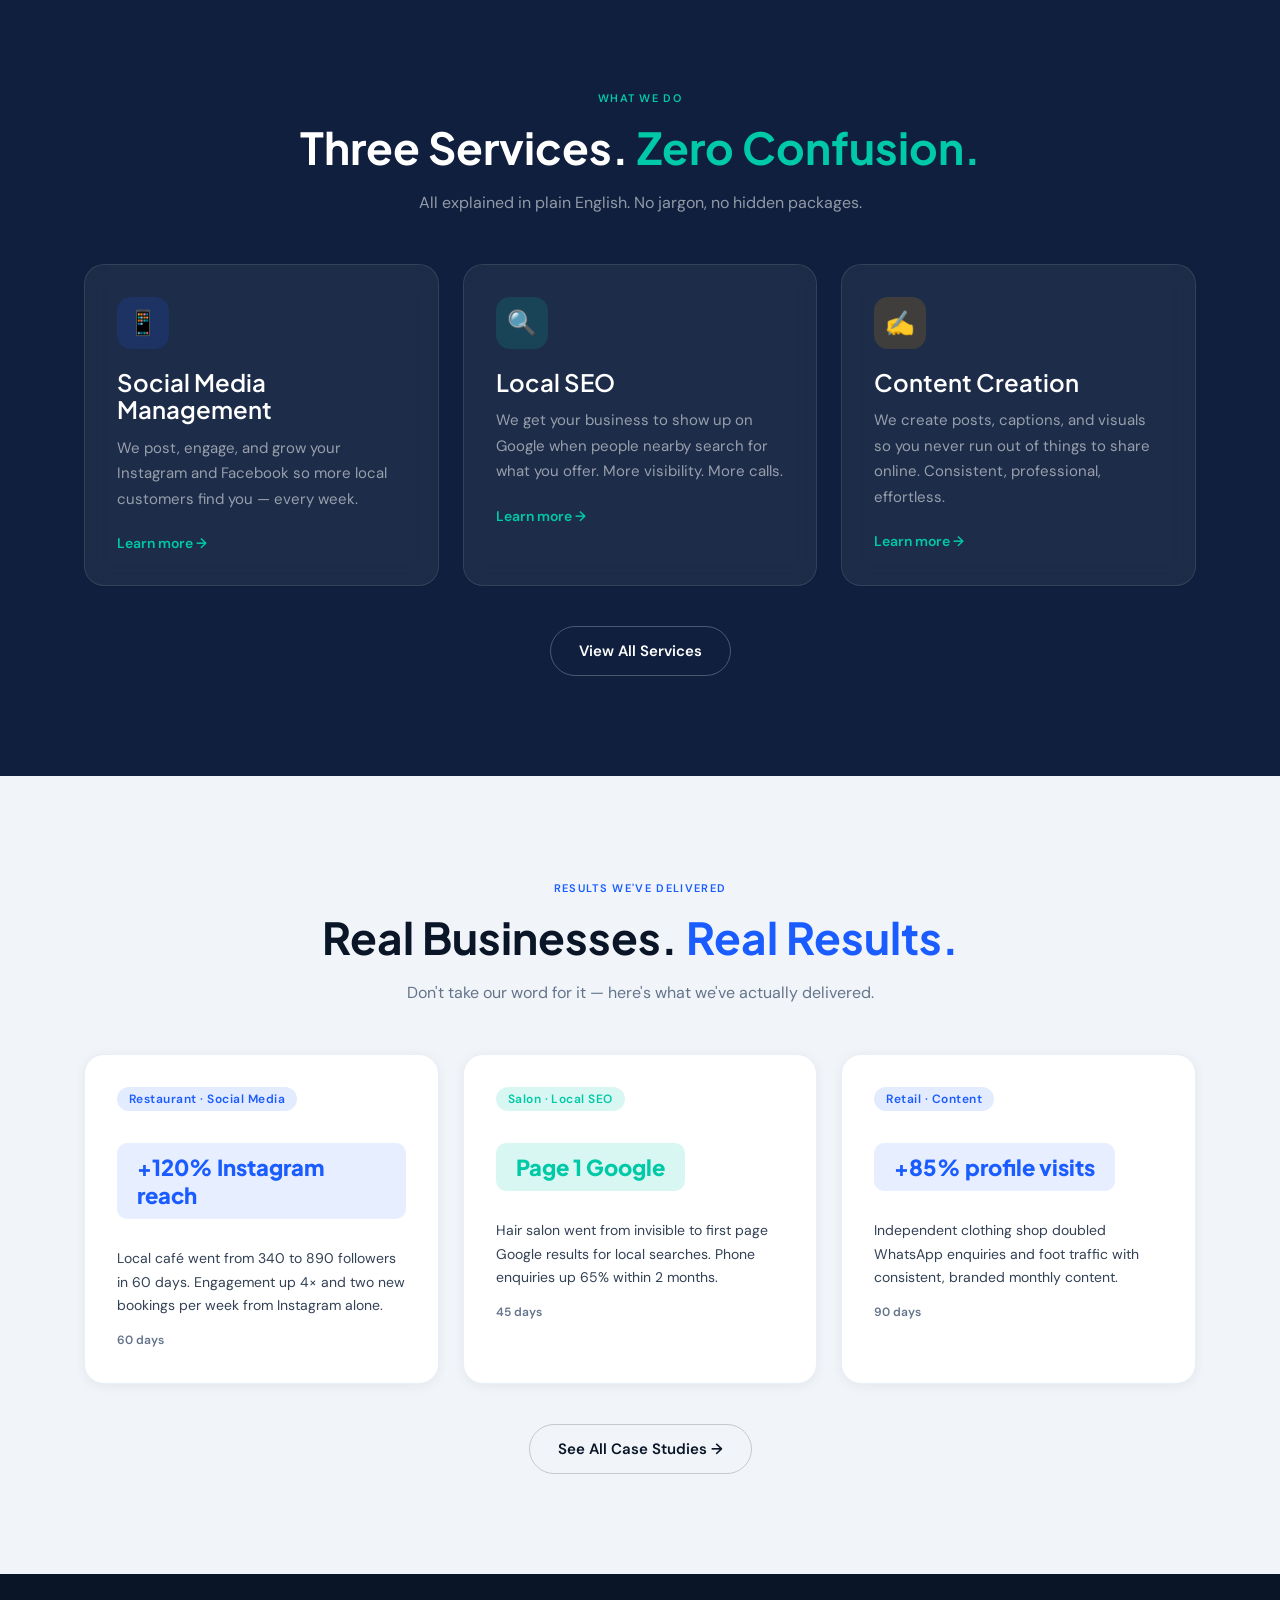
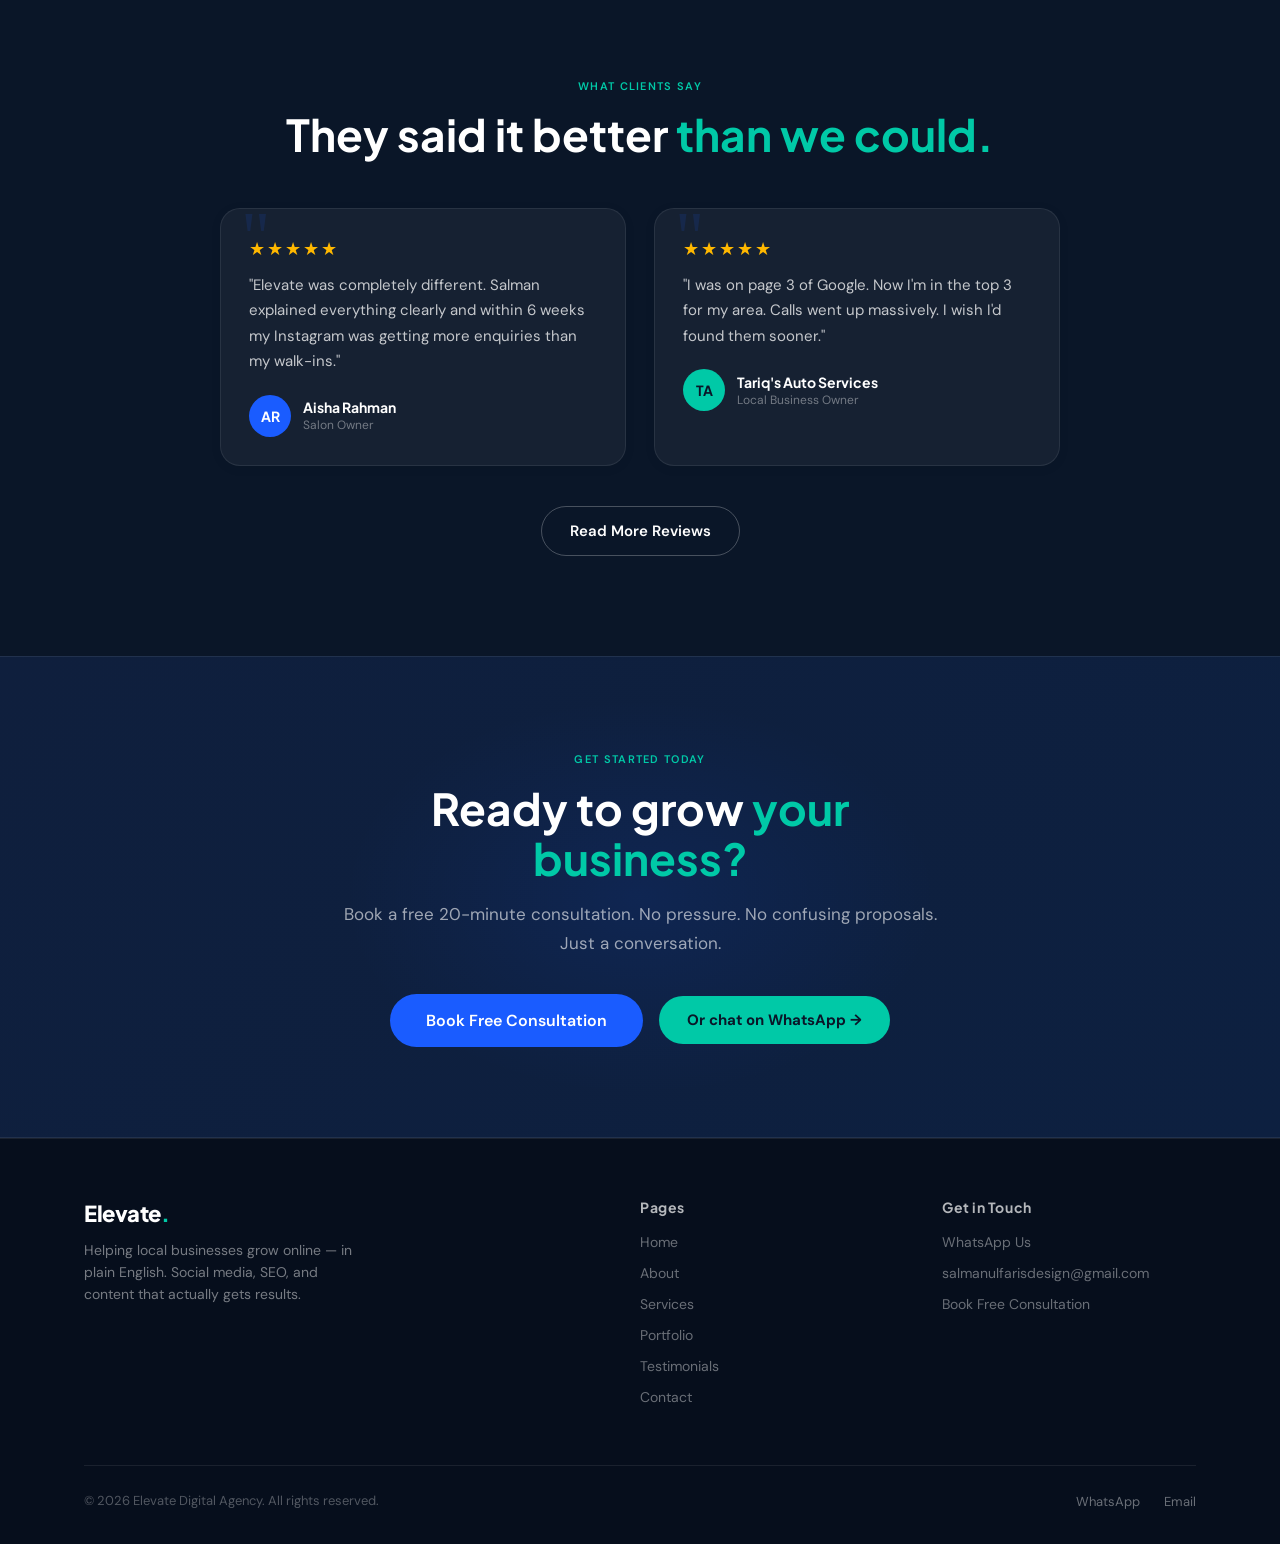
==== commit 5f2060af: "Upload final optimized website" ====
--- a/index.html
+++ b/index.html
@@ -274,7 +274,7 @@
 </footer>
 
 <!-- WhatsApp FAB -->
-<a href="https://wa.me/917736160446?text=Hi%21%20I%27d%20like%20to%20learn%20more%20about%20your%20services." target="_blank" class="whatsapp-fab" title="Chat on WhatsApp">
+<a href="https://wa.me/917736160446?text=Hi%21%20I%27d%20like%20to%20learn%20more%20about%20your%20services." target="_blank" class="whatsapp-fab whatsapp-tracked" title="Chat on WhatsApp">
   <svg viewBox="0 0 24 24" xmlns="http://www.w3.org/2000/svg"><path d="M17.472 14.382c-.297-.149-1.758-.867-2.03-.967-.273-.099-.471-.148-.67.15-.197.297-.767.966-.94 1.164-.173.199-.347.223-.644.075-.297-.15-1.255-.463-2.39-1.475-.883-.788-1.48-1.761-1.653-2.059-.173-.297-.018-.458.13-.606.134-.133.298-.347.446-.52.149-.174.198-.298.298-.497.099-.198.05-.371-.025-.52-.075-.149-.669-1.612-.916-2.207-.242-.579-.487-.5-.669-.51-.173-.008-.371-.01-.57-.01-.198 0-.52.074-.792.372-.272.297-1.04 1.016-1.04 2.479 0 1.462 1.065 2.875 1.213 3.074.149.198 2.096 3.2 5.077 4.487.709.306 1.262.489 1.694.625.712.227 1.36.195 1.871.118.571-.085 1.758-.719 2.006-1.413.248-.694.248-1.289.173-1.413-.074-.124-.272-.198-.57-.347m-5.421 7.403h-.004a9.87 9.87 0 01-5.031-1.378l-.361-.214-3.741.982.998-3.648-.235-.374a9.86 9.86 0 01-1.51-5.26c.001-5.45 4.436-9.884 9.888-9.884 2.64 0 5.122 1.03 6.988 2.898a9.825 9.825 0 012.893 6.994c-.003 5.45-4.437 9.884-9.885 9.884m8.413-18.297A11.815 11.815 0 0012.05 0C5.495 0 .16 5.335.157 11.892c0 2.096.547 4.142 1.588 5.945L.057 24l6.305-1.654a11.882 11.882 0 005.683 1.448h.005c6.554 0 11.89-5.335 11.893-11.893a11.821 11.821 0 00-3.48-8.413z"/></svg>
   <span class="whatsapp-tooltip">Chat with us on WhatsApp</span>
 </a>
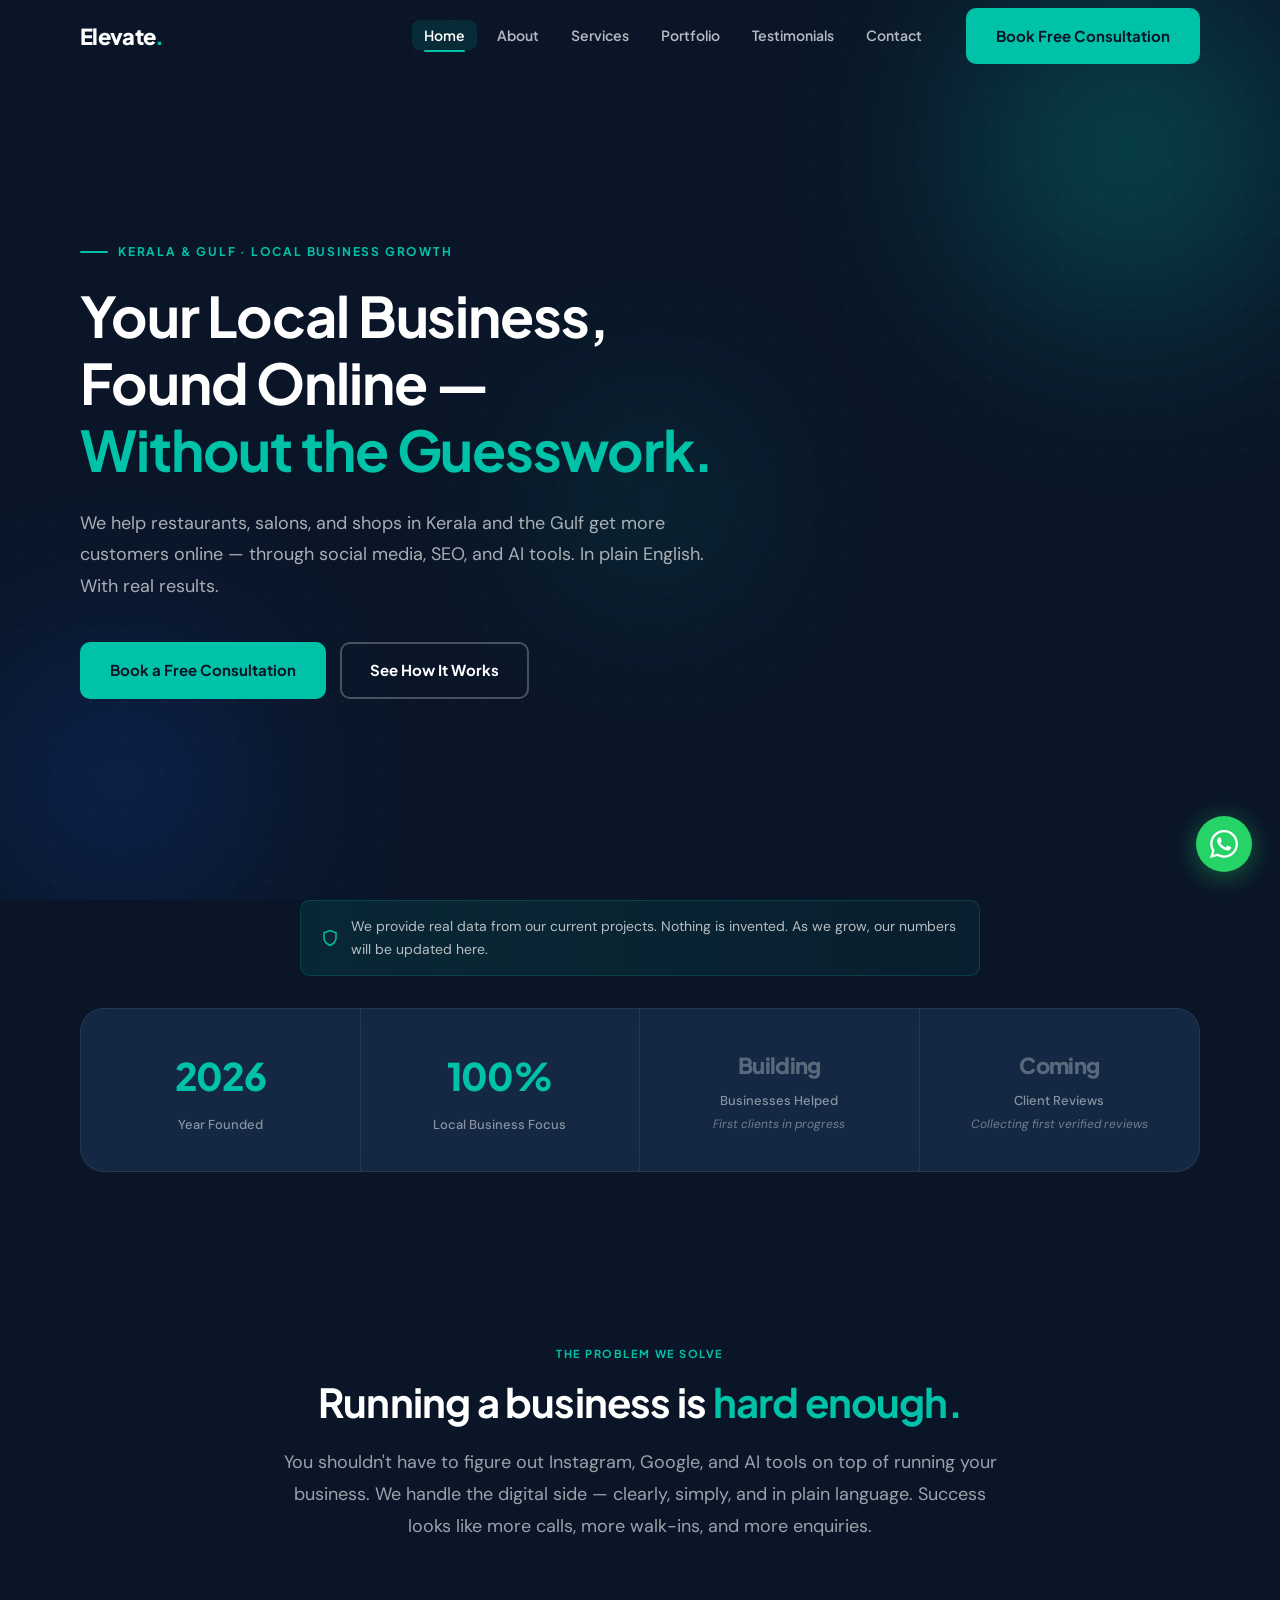
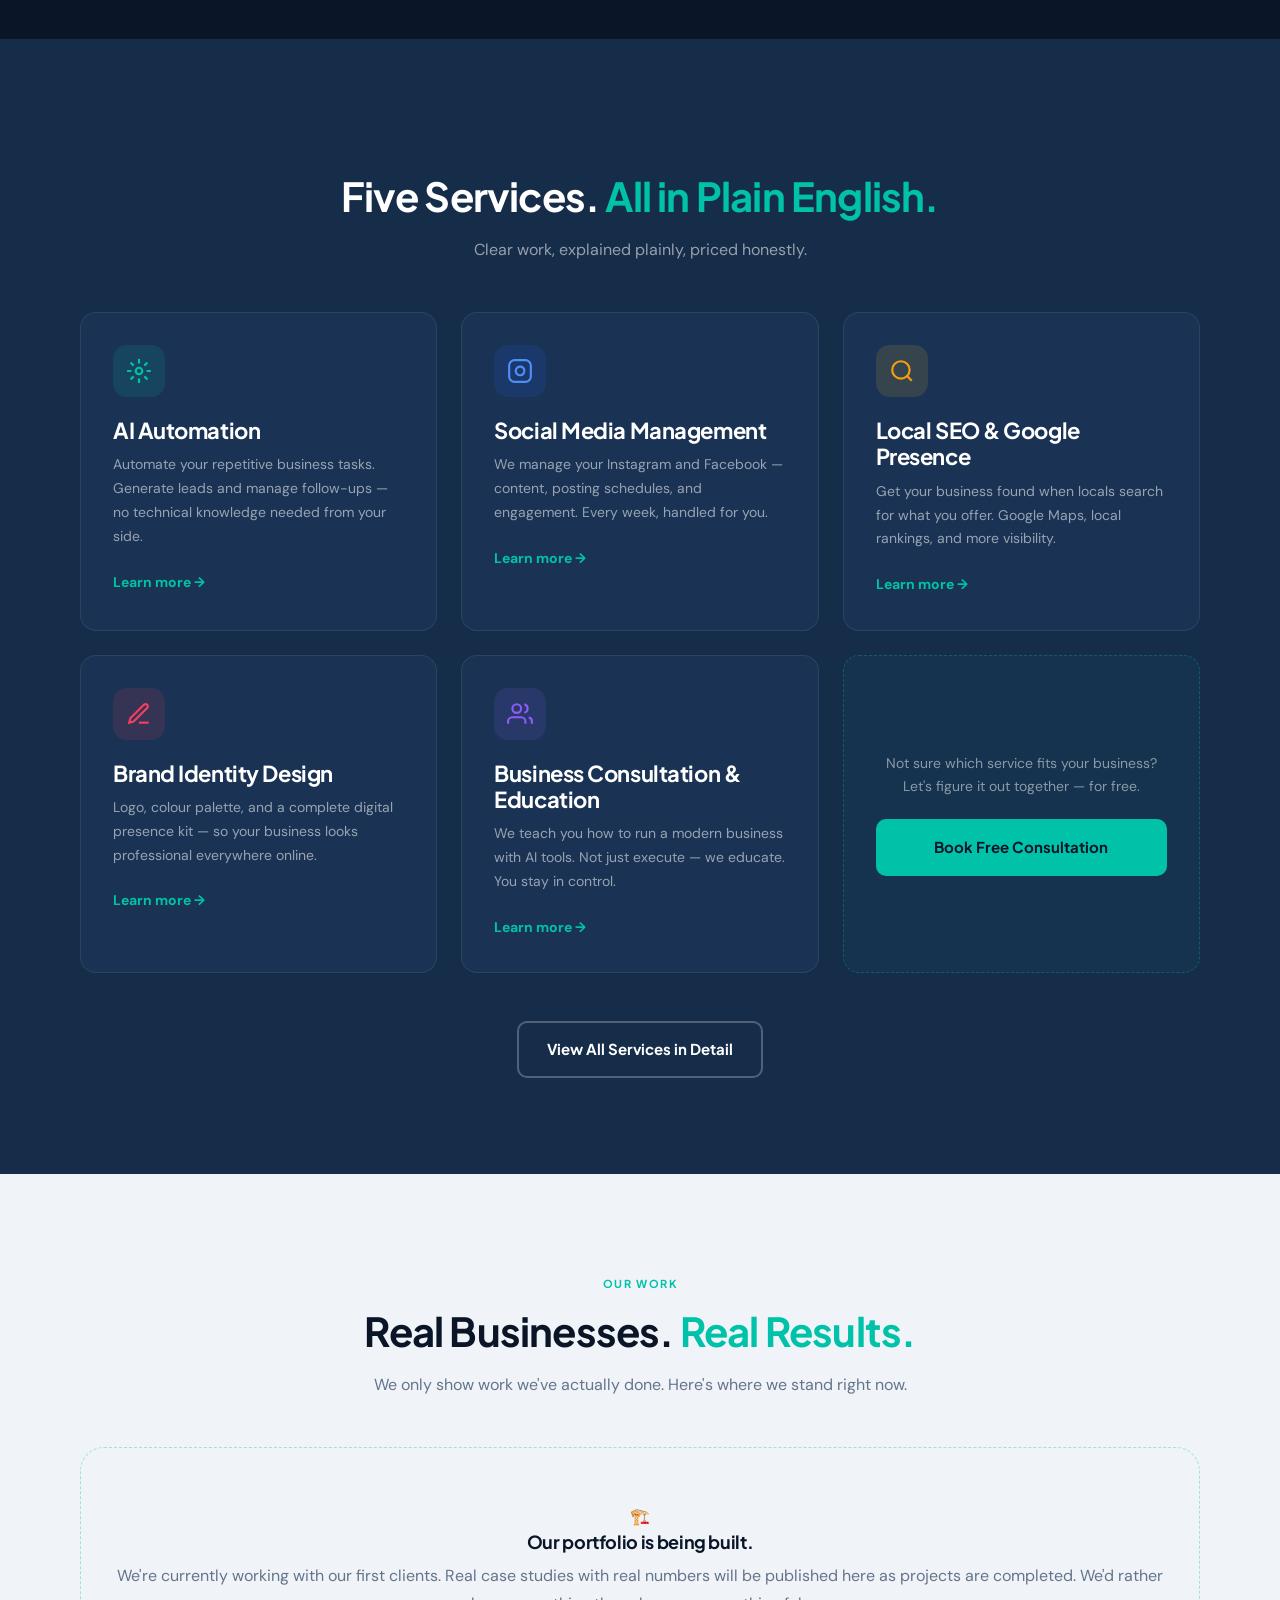
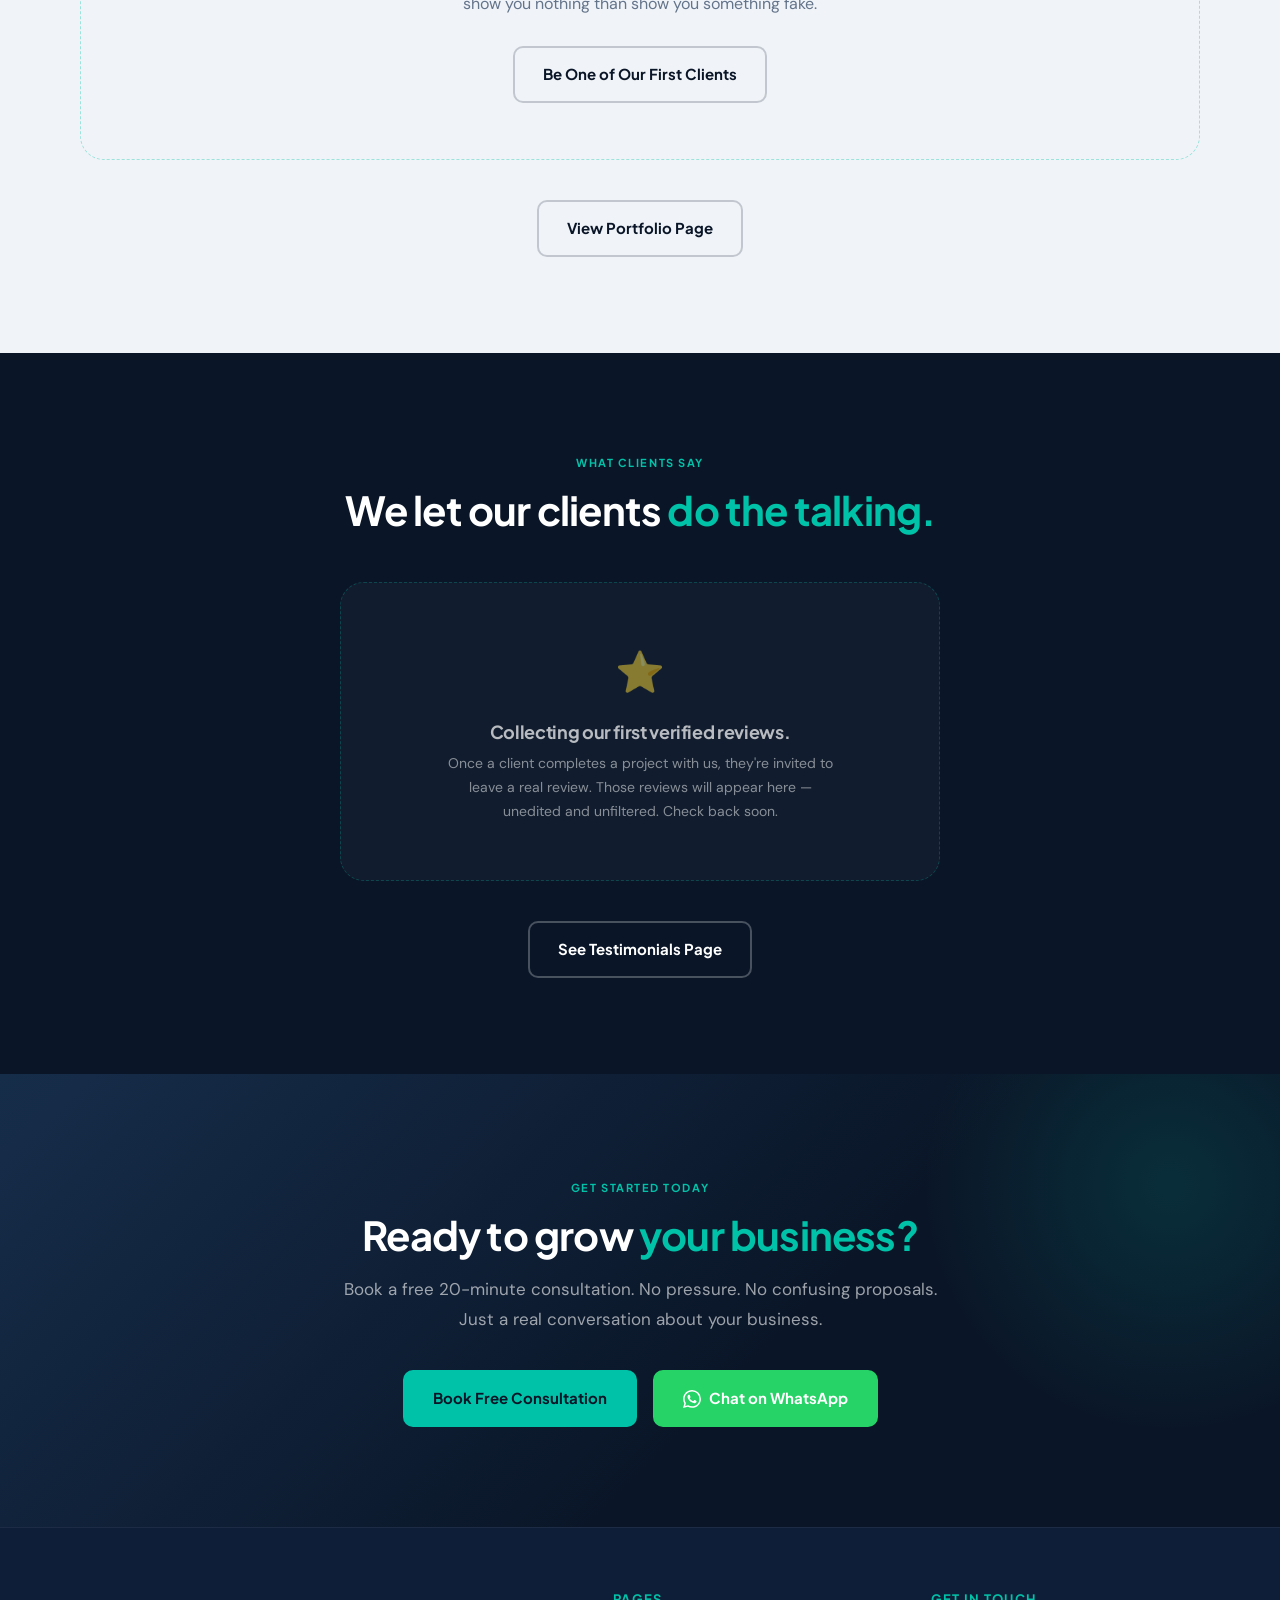
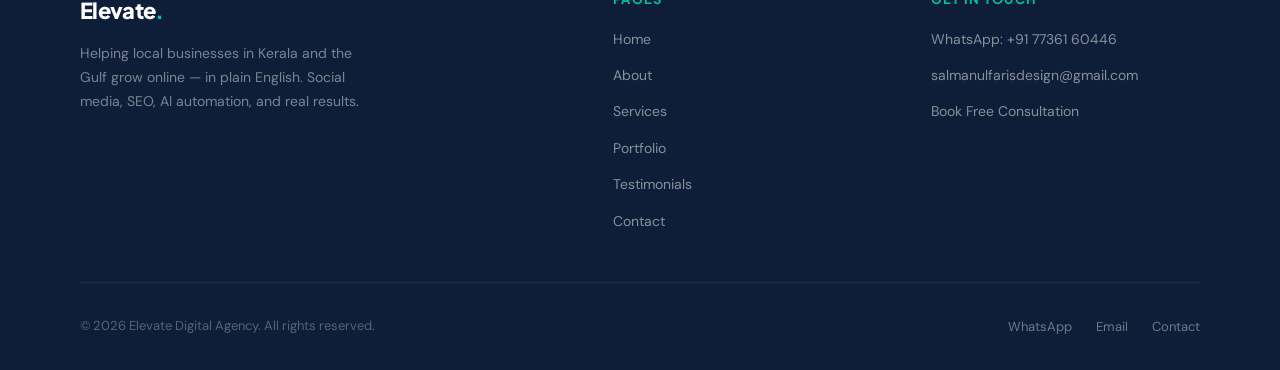
==== commit f75951dd: "Add files via upload" ====
--- a/index.html
+++ b/index.html
@@ -3,14 +3,46 @@
 <head>
 <meta charset="UTF-8">
 <meta name="viewport" content="width=device-width, initial-scale=1.0">
-<title>Elevate · Digital Marketing for Local Businesses</title>
-<meta name="description" content="We help local restaurants, salons, and shops grow online with social media, SEO, and content. Plain English. Real results.">
+<title>Elevate Digital Agency · Grow Your Local Business Online</title>
+<meta name="description" content="We help local restaurants, salons, and shops in Kerala and the Gulf get found online — with social media, SEO, AI automation, and real results. No jargon. No fake promises.">
+
+<!-- OG Meta Tags -->
+<meta property="og:type"        content="website">
+<meta property="og:url"         content="https://salmanulfarisdesign-cmd.github.io/elevate-website/">
+<meta property="og:title"       content="Elevate Digital Agency · Grow Your Local Business Online">
+<meta property="og:description" content="We help local restaurants, salons, and shops in Kerala and the Gulf get found online. No jargon. No fake promises.">
+<meta property="og:image"       content="https://salmanulfarisdesign-cmd.github.io/elevate-website/og-image.png">
+<meta name="twitter:card"       content="summary_large_image">
+
+<!-- Canonical -->
+<link rel="canonical" href="https://salmanulfarisdesign-cmd.github.io/elevate-website/">
+
+<!-- Favicon placeholder -->
+<link rel="icon" type="image/svg+xml" href="data:image/svg+xml,%3Csvg xmlns='http://www.w3.org/2000/svg' viewBox='0 0 32 32'%3E%3Crect width='32' height='32' rx='8' fill='%230A1628'/%3E%3Ctext x='16' y='22' text-anchor='middle' font-family='Arial' font-weight='bold' font-size='18' fill='%2300C2A8'%3EE%3C/text%3E%3C/svg%3E">
+
+<!-- LocalBusiness Schema -->
+<script type="application/ld+json">
+{
+  "@context": "https://schema.org",
+  "@type": "LocalBusiness",
+  "name": "Elevate Digital Agency",
+  "description": "Digital marketing agency helping local businesses in Kerala and the Gulf grow online through social media, SEO, AI automation, and brand identity.",
+  "url": "https://salmanulfarisdesign-cmd.github.io/elevate-website/",
+  "telephone": "+917736160446",
+  "email": "salmanulfarisdesign@gmail.com",
+  "founder": { "@type": "Person", "name": "Salmanul Faris" },
+  "address": { "@type": "PostalAddress", "addressRegion": "Kerala", "addressCountry": "IN" },
+  "areaServed": ["Kerala, India", "Gulf Region", "UAE"],
+  "priceRange": "Contact for pricing"
+}
+</script>
+
 <link rel="stylesheet" href="style.css">
 </head>
 <body>
 
 <!-- NAV -->
-<nav class="nav">
+<nav class="nav" id="mainNav">
   <div class="container">
     <div class="nav-inner">
       <a href="index.html" class="nav-logo">Elevate<span>.</span></a>
@@ -23,7 +55,7 @@
         <li><a href="contact.html">Contact</a></li>
       </ul>
       <a href="contact.html" class="btn btn-primary nav-cta pulse">Book Free Consultation</a>
-      <div class="hamburger" id="hamburger">
+      <div class="hamburger" id="hamburger" aria-label="Open menu" role="button" tabindex="0">
         <span></span><span></span><span></span>
       </div>
     </div>
@@ -31,7 +63,7 @@
 </nav>
 
 <!-- MOBILE MENU -->
-<div class="mobile-menu" id="mobileMenu">
+<div class="mobile-menu" id="mobileMenu" role="dialog" aria-modal="true" aria-label="Navigation menu">
   <a href="index.html">Home</a>
   <a href="about.html">About</a>
   <a href="services.html">Services</a>
@@ -43,54 +75,63 @@
 
 <!-- HERO -->
 <section class="hero">
-  <div class="hero-bg-dots"></div>
-  <div class="hero-gradient"></div>
-  <div class="container">
-    <div class="hero-content" style="max-width:640px">
-      <p class="hero-eyebrow">Digital Marketing for Local Businesses</p>
+  <!-- CSS animated gradient orbs (NO emoji) -->
+  <div class="hero-orb hero-orb-1" aria-hidden="true"></div>
+  <div class="hero-orb hero-orb-2" aria-hidden="true"></div>
+  <div class="hero-orb hero-orb-3" aria-hidden="true"></div>
+  <div class="hero-dots" aria-hidden="true"></div>
+
+  <div class="container">
+    <div class="hero-content">
+      <p class="hero-eyebrow">Kerala &amp; Gulf · Local Business Growth</p>
       <h1 class="hero-title">
-        Grow Your Business Online —<br>
+        Your Local Business,<br>
+        Found Online —<br>
         <span class="accent">Without the Guesswork.</span>
       </h1>
-      <p class="hero-sub typewriter" data-text="We handle your social media, SEO, and content so you can focus on running your business." data-delay="1000">We handle your social media, SEO, and content so you can focus on running your business.</p>
+      <p class="hero-sub">
+        We help restaurants, salons, and shops in Kerala and the Gulf get more customers online — through social media, SEO, and AI tools. In plain English. With real results.
+      </p>
       <div class="hero-ctas">
         <a href="contact.html" class="btn btn-primary pulse">Book a Free Consultation</a>
         <a href="services.html" class="btn btn-outline">See How It Works</a>
       </div>
     </div>
   </div>
-  <!-- Floating social icons -->
-  <div class="hero-floating-icons">
-    <div class="float-icon">📸</div>
-    <div class="float-icon">🔵</div>
-    <div class="float-icon">💚</div>
-    <div class="float-icon">📊</div>
-    <div class="float-icon">⭐</div>
-  </div>
-</section>
-
-<!-- TRUST STRIP -->
-<section class="section-dark" style="padding:0 0 60px">
-  <div class="container">
+</section>
+
+<!-- TRUST STRIP — honest data only -->
+<section class="section-sm" style="background:var(--navy);padding-top:0;padding-bottom:72px">
+  <div class="container">
+
+    <!-- Honesty notice -->
+    <div class="honesty-banner reveal" style="max-width:680px;margin:0 auto 32px">
+      <svg class="icon" width="18" height="18" viewBox="0 0 24 24" fill="none" stroke="currentColor" stroke-width="2" aria-hidden="true"><path d="M12 22s8-4 8-10V5l-8-3-8 3v7c0 6 8 10 8 10z"/></svg>
+      <span>We provide real data from our current projects. Nothing is invented. As we grow, our numbers will be updated here.</span>
+    </div>
+
     <div class="trust-strip reveal">
+      <!-- Year in operation — calculated from real date -->
       <div class="trust-item">
-        <span class="trust-num"><span class="counter" data-target="50" data-suffix="+">0</span></span>
-        <div class="trust-label">Local Businesses Helped</div>
-      </div>
-      <div class="trust-divider"></div>
+        <span class="trust-num" id="yearsActive">—</span>
+        <div class="trust-label">Year Founded</div>
+      </div>
+      <!-- 100% local focus — always true -->
       <div class="trust-item">
-        <span class="trust-num"><span class="counter" data-target="4.9" data-suffix="/5">0</span></span>
-        <div class="trust-label">Average Client Rating</div>
-      </div>
-      <div class="trust-divider"></div>
-      <div class="trust-item">
-        <span class="trust-num"><span class="counter" data-target="3" data-suffix="+">0</span></span>
-        <div class="trust-label">Years Helping Local Businesses</div>
-      </div>
-      <div class="trust-divider"></div>
-      <div class="trust-item">
-        <span class="trust-num"><span class="counter" data-target="100" data-suffix="%">0</span></span>
+        <span class="trust-num">100%</span>
         <div class="trust-label">Local Business Focus</div>
+      </div>
+      <!-- Honest client count — starts from zero -->
+      <div class="trust-item honest">
+        <span class="trust-num" style="font-size:22px;color:rgba(255,255,255,0.3)">Building</span>
+        <div class="trust-label">Businesses Helped</div>
+        <p class="trust-honest-msg">First clients in progress</p>
+      </div>
+      <!-- Honest rating — no fake 4.9 -->
+      <div class="trust-item honest">
+        <span class="trust-num" style="font-size:22px;color:rgba(255,255,255,0.3)">Coming</span>
+        <div class="trust-label">Client Reviews</div>
+        <p class="trust-honest-msg">Collecting first verified reviews</p>
       </div>
     </div>
   </div>
@@ -102,118 +143,121 @@
     <div class="max-720 text-center">
       <p class="section-label reveal">The Problem We Solve</p>
       <h2 class="reveal reveal-delay-1">Running a business is <span class="text-teal">hard enough.</span></h2>
-      <p class="reveal reveal-delay-2" style="font-size:18px;color:rgba(255,255,255,0.6);margin-top:16px;line-height:1.7">
-        You shouldn't have to figure out Instagram, Google, and marketing on top of everything else. Most agencies make it more confusing — not less. We're different. We speak plain English, show you real results, and handle everything so you can focus on your customers.
+      <p class="reveal reveal-delay-2" style="font-size:18px;color:rgba(255,255,255,0.6);margin-top:20px;line-height:1.8">
+        You shouldn't have to figure out Instagram, Google, and AI tools on top of running your business. We handle the digital side — clearly, simply, and in plain language. Success looks like more calls, more walk-ins, and more enquiries.
       </p>
     </div>
   </div>
 </section>
 
-<!-- SERVICES OVERVIEW -->
+<!-- SERVICES OVERVIEW — all 5 real services -->
 <section class="section section-mid">
   <div class="container">
     <div class="text-center mb-48">
-      <p class="section-label reveal">What We Do</p>
-      <h2 class="reveal reveal-delay-1">Three Services. <span class="text-teal">Zero Confusion.</span></h2>
-      <p class="text-muted mt-16 reveal reveal-delay-2" style="font-size:16px;">All explained in plain English. No jargon, no hidden packages.</p>
+      <p class="section-label reveal">What We Offer</p>
+      <h2 class="reveal reveal-delay-1">Five Services. <span class="text-teal">All in Plain English.</span></h2>
+      <p class="text-muted mt-16 reveal reveal-delay-2" style="font-size:16px">Clear work, explained plainly, priced honestly.</p>
     </div>
     <div class="grid-3">
+      <!-- 01 AI Automation -->
       <div class="card-glass reveal reveal-delay-1">
-        <div class="service-icon icon-blue">📱</div>
-        <h3 style="margin-bottom:12px">Social Media Management</h3>
-        <p class="text-muted" style="font-size:15px;margin-bottom:20px">We post, engage, and grow your Instagram and Facebook so more local customers find you — every week.</p>
-        <a href="services.html#smm" class="text-teal" style="font-size:14px;font-weight:600">Learn more →</a>
-      </div>
+        <div class="service-icon icon-teal">
+          <svg viewBox="0 0 24 24" fill="none" stroke="currentColor" stroke-width="2" aria-hidden="true"><circle cx="12" cy="12" r="3"/><path d="M12 1v4M12 19v4M4.22 4.22l2.83 2.83M16.95 16.95l2.83 2.83M1 12h4M19 12h4M4.22 19.78l2.83-2.83M16.95 7.05l2.83-2.83"/></svg>
+        </div>
+        <h3 style="margin-bottom:10px">AI Automation</h3>
+        <p class="text-muted" style="font-size:14px;margin-bottom:20px;line-height:1.7">Automate your repetitive business tasks. Generate leads and manage follow-ups — no technical knowledge needed from your side.</p>
+        <a href="services.html#ai-automation" class="text-teal" style="font-size:14px;font-weight:700">Learn more →</a>
+      </div>
+      <!-- 02 Social Media -->
       <div class="card-glass reveal reveal-delay-2">
-        <div class="service-icon icon-teal">🔍</div>
-        <h3 style="margin-bottom:12px">Local SEO</h3>
-        <p class="text-muted" style="font-size:15px;margin-bottom:20px">We get your business to show up on Google when people nearby search for what you offer. More visibility. More calls.</p>
-        <a href="services.html#seo" class="text-teal" style="font-size:14px;font-weight:600">Learn more →</a>
-      </div>
+        <div class="service-icon icon-blue">
+          <svg viewBox="0 0 24 24" fill="none" stroke="currentColor" stroke-width="2" aria-hidden="true"><rect x="2" y="2" width="20" height="20" rx="5"/><path d="M16 11.37A4 4 0 1112.63 8 4 4 0 0116 11.37zM17.5 6.5h.01"/></svg>
+        </div>
+        <h3 style="margin-bottom:10px">Social Media Management</h3>
+        <p class="text-muted" style="font-size:14px;margin-bottom:20px;line-height:1.7">We manage your Instagram and Facebook — content, posting schedules, and engagement. Every week, handled for you.</p>
+        <a href="services.html#social-media" class="text-teal" style="font-size:14px;font-weight:700">Learn more →</a>
+      </div>
+      <!-- 03 Local SEO -->
       <div class="card-glass reveal reveal-delay-3">
-        <div class="service-icon icon-amber">✍️</div>
-        <h3 style="margin-bottom:12px">Content Creation</h3>
-        <p class="text-muted" style="font-size:15px;margin-bottom:20px">We create posts, captions, and visuals so you never run out of things to share online. Consistent, professional, effortless.</p>
-        <a href="services.html#content" class="text-teal" style="font-size:14px;font-weight:600">Learn more →</a>
-      </div>
-    </div>
+        <div class="service-icon icon-amber">
+          <svg viewBox="0 0 24 24" fill="none" stroke="currentColor" stroke-width="2" aria-hidden="true"><circle cx="11" cy="11" r="8"/><path d="m21 21-4.35-4.35"/></svg>
+        </div>
+        <h3 style="margin-bottom:10px">Local SEO &amp; Google Presence</h3>
+        <p class="text-muted" style="font-size:14px;margin-bottom:20px;line-height:1.7">Get your business found when locals search for what you offer. Google Maps, local rankings, and more visibility.</p>
+        <a href="services.html#local-seo" class="text-teal" style="font-size:14px;font-weight:700">Learn more →</a>
+      </div>
+      <!-- 04 Brand Identity -->
+      <div class="card-glass reveal reveal-delay-1">
+        <div class="service-icon icon-rose">
+          <svg viewBox="0 0 24 24" fill="none" stroke="currentColor" stroke-width="2" aria-hidden="true"><path d="M12 20h9"/><path d="M16.5 3.5a2.121 2.121 0 013 3L7 19l-4 1 1-4L16.5 3.5z"/></svg>
+        </div>
+        <h3 style="margin-bottom:10px">Brand Identity Design</h3>
+        <p class="text-muted" style="font-size:14px;margin-bottom:20px;line-height:1.7">Logo, colour palette, and a complete digital presence kit — so your business looks professional everywhere online.</p>
+        <a href="services.html#brand-identity" class="text-teal" style="font-size:14px;font-weight:700">Learn more →</a>
+      </div>
+      <!-- 05 Business Consultation -->
+      <div class="card-glass reveal reveal-delay-2">
+        <div class="service-icon icon-violet">
+          <svg viewBox="0 0 24 24" fill="none" stroke="currentColor" stroke-width="2" aria-hidden="true"><path d="M17 21v-2a4 4 0 00-4-4H5a4 4 0 00-4 4v2"/><circle cx="9" cy="7" r="4"/><path d="M23 21v-2a4 4 0 00-3-3.87M16 3.13a4 4 0 010 7.75"/></svg>
+        </div>
+        <h3 style="margin-bottom:10px">Business Consultation &amp; Education</h3>
+        <p class="text-muted" style="font-size:14px;margin-bottom:20px;line-height:1.7">We teach you how to run a modern business with AI tools. Not just execute — we educate. You stay in control.</p>
+        <a href="services.html#consultation" class="text-teal" style="font-size:14px;font-weight:700">Learn more →</a>
+      </div>
+      <!-- CTA card -->
+      <div class="card-glass reveal reveal-delay-3" style="display:flex;flex-direction:column;justify-content:center;align-items:center;text-align:center;border:1.5px dashed rgba(0,194,168,0.3);background:rgba(0,194,168,0.04)">
+        <p style="color:rgba(255,255,255,0.5);font-size:14px;margin-bottom:20px;line-height:1.7">Not sure which service fits your business? Let's figure it out together — for free.</p>
+        <a href="contact.html" class="btn btn-primary" style="width:100%;justify-content:center">Book Free Consultation</a>
+      </div>
+    </div>
+    <div class="text-center mt-48">
+      <a href="services.html" class="btn btn-outline">View All Services in Detail</a>
+    </div>
+  </div>
+</section>
+
+<!-- PORTFOLIO PREVIEW — honest empty state -->
+<section class="section section-light">
+  <div class="container">
+    <div class="text-center mb-48">
+      <p class="section-label reveal">Our Work</p>
+      <h2 class="reveal reveal-delay-1" style="color:var(--text-dark)">Real Businesses. <span style="color:var(--teal)">Real Results.</span></h2>
+      <p class="reveal reveal-delay-2" style="color:var(--text-muted);margin-top:16px">We only show work we've actually done. Here's where we stand right now.</p>
+    </div>
+
+    <!-- HONEST EMPTY STATE — replace with real case studies as they come in -->
+    <div class="honest-state-light reveal">
+      <span class="icon">🏗️</span>
+      <h3>Our portfolio is being built.</h3>
+      <p>We're currently working with our first clients. Real case studies with real numbers will be published here as projects are completed. We'd rather show you nothing than show you something fake.</p>
+      <div style="margin-top:28px">
+        <a href="contact.html" class="btn btn-outline-dark">Be One of Our First Clients</a>
+      </div>
+    </div>
+
     <div class="text-center mt-40">
-      <a href="services.html" class="btn btn-outline">View All Services</a>
-    </div>
-  </div>
-</section>
-
-<!-- PORTFOLIO PREVIEW -->
-<section class="section section-light">
-  <div class="container">
-    <div class="text-center mb-48">
-      <p class="section-label reveal">Results We've Delivered</p>
-      <h2 class="reveal reveal-delay-1" style="color:var(--text-dark)">Real Businesses. <span style="color:var(--blue)">Real Results.</span></h2>
-      <p class="reveal reveal-delay-2" style="color:var(--text-muted);margin-top:16px">Don't take our word for it — here's what we've actually delivered.</p>
-    </div>
-    <div class="grid-3">
-      <div class="card-light reveal reveal-delay-1">
-        <span class="tag tag-blue" style="margin-bottom:16px">Restaurant · Social Media</span>
-        <div class="result-badge" style="color:var(--blue);background:rgba(26,92,255,0.1)">+120% Instagram reach</div>
-        <p style="color:var(--text-mid);font-size:14px;margin-top:12px">Local café went from 340 to 890 followers in 60 days. Engagement up 4× and two new bookings per week from Instagram alone.</p>
-        <p style="color:var(--text-muted);font-size:12px;margin-top:12px;font-weight:600">60 days</p>
-      </div>
-      <div class="card-light reveal reveal-delay-2">
-        <span class="tag tag-teal" style="margin-bottom:16px">Salon · Local SEO</span>
-        <div class="result-badge">Page 1 Google</div>
-        <p style="color:var(--text-mid);font-size:14px;margin-top:12px">Hair salon went from invisible to first page Google results for local searches. Phone enquiries up 65% within 2 months.</p>
-        <p style="color:var(--text-muted);font-size:12px;margin-top:12px;font-weight:600">45 days</p>
-      </div>
-      <div class="card-light reveal reveal-delay-3">
-        <span class="tag tag-blue" style="margin-bottom:16px">Retail · Content</span>
-        <div class="result-badge" style="color:var(--blue);background:rgba(26,92,255,0.1)">+85% profile visits</div>
-        <p style="color:var(--text-mid);font-size:14px;margin-top:12px">Independent clothing shop doubled WhatsApp enquiries and foot traffic with consistent, branded monthly content.</p>
-        <p style="color:var(--text-muted);font-size:12px;margin-top:12px;font-weight:600">90 days</p>
-      </div>
-    </div>
-    <div class="text-center mt-40">
-      <a href="portfolio.html" class="btn btn-outline-dark">See All Case Studies →</a>
-    </div>
-  </div>
-</section>
-
-<!-- TESTIMONIAL SNIPPET -->
+      <a href="portfolio.html" class="btn btn-outline-dark">View Portfolio Page</a>
+    </div>
+  </div>
+</section>
+
+<!-- TESTIMONIALS PREVIEW — honest empty state -->
 <section class="section section-dark">
   <div class="container">
     <div class="text-center mb-48">
       <p class="section-label reveal">What Clients Say</p>
-      <h2 class="reveal reveal-delay-1">They said it better <span class="text-teal">than we could.</span></h2>
-    </div>
-    <div class="grid-2 max-720" style="max-width:840px;margin:0 auto">
-      <div class="testimonial-card reveal-left" style="background:rgba(255,255,255,0.05);border:1px solid var(--border)">
-        <div class="stars mb-12">★★★★★</div>
-        <p class="testimonial-quote" style="color:rgba(255,255,255,0.75)">
-          "Elevate was completely different. Salman explained everything clearly and within 6 weeks my Instagram was getting more enquiries than my walk-ins."
-        </p>
-        <div class="testimonial-author">
-          <div class="author-avatar" style="background:var(--blue)">AR</div>
-          <div>
-            <div class="author-name" style="color:var(--white)">Aisha Rahman</div>
-            <div class="author-biz" style="color:rgba(255,255,255,0.4)">Salon Owner</div>
-          </div>
-        </div>
-      </div>
-      <div class="testimonial-card reveal-right" style="background:rgba(255,255,255,0.05);border:1px solid var(--border)">
-        <div class="stars mb-12">★★★★★</div>
-        <p class="testimonial-quote" style="color:rgba(255,255,255,0.75)">
-          "I was on page 3 of Google. Now I'm in the top 3 for my area. Calls went up massively. I wish I'd found them sooner."
-        </p>
-        <div class="testimonial-author">
-          <div class="author-avatar" style="background:var(--teal);color:var(--navy)">TA</div>
-          <div>
-            <div class="author-name" style="color:var(--white)">Tariq's Auto Services</div>
-            <div class="author-biz" style="color:rgba(255,255,255,0.4)">Local Business Owner</div>
-          </div>
-        </div>
-      </div>
-    </div>
+      <h2 class="reveal reveal-delay-1">We let our clients <span class="text-teal">do the talking.</span></h2>
+    </div>
+
+    <!-- HONEST EMPTY STATE -->
+    <div class="honest-state reveal" style="max-width:600px;margin:0 auto">
+      <span class="icon">⭐</span>
+      <h3>Collecting our first verified reviews.</h3>
+      <p>Once a client completes a project with us, they're invited to leave a real review. Those reviews will appear here — unedited and unfiltered. Check back soon.</p>
+    </div>
+
     <div class="text-center mt-40">
-      <a href="testimonials.html" class="btn btn-outline">Read More Reviews</a>
+      <a href="testimonials.html" class="btn btn-outline">See Testimonials Page</a>
     </div>
   </div>
 </section>
@@ -225,11 +269,14 @@
       <p class="section-label reveal">Get Started Today</p>
       <h2 class="reveal reveal-delay-1">Ready to grow <span class="text-teal">your business?</span></h2>
       <p class="reveal reveal-delay-2" style="color:rgba(255,255,255,0.6);font-size:17px;margin-top:16px;margin-bottom:36px">
-        Book a free 20-minute consultation. No pressure. No confusing proposals. Just a conversation.
+        Book a free 20-minute consultation. No pressure. No confusing proposals. Just a real conversation about your business.
       </p>
       <div class="flex-center reveal reveal-delay-3">
-        <a href="contact.html" class="btn btn-primary pulse" style="font-size:16px;padding:16px 36px">Book Free Consultation</a>
-        <a href="https://wa.me/917736160446?text=Hi%21%20I%27d%20like%20to%20learn%20more%20about%20your%20services." target="_blank" class="btn btn-teal">Or chat on WhatsApp →</a>
+        <a href="contact.html" class="btn btn-primary pulse">Book Free Consultation</a>
+        <a href="https://wa.me/917736160446?text=Hi!%20I'd%20like%20to%20learn%20more%20about%20Elevate." target="_blank" rel="noopener noreferrer" class="btn btn-whatsapp whatsapp-tracked">
+          <svg width="18" height="18" viewBox="0 0 24 24" fill="currentColor" aria-hidden="true"><path d="M17.472 14.382c-.297-.149-1.758-.867-2.03-.967-.273-.099-.471-.148-.67.15-.197.297-.767.966-.94 1.164-.173.199-.347.223-.644.075-.297-.15-1.255-.463-2.39-1.475-.883-.788-1.48-1.761-1.653-2.059-.173-.297-.018-.458.13-.606.134-.133.298-.347.446-.52.149-.174.198-.298.298-.497.099-.198.05-.371-.025-.52-.075-.149-.669-1.612-.916-2.207-.242-.579-.487-.5-.669-.51-.173-.008-.371-.01-.57-.01-.198 0-.52.074-.792.372-.272.297-1.04 1.016-1.04 2.479 0 1.462 1.065 2.875 1.213 3.074.149.198 2.096 3.2 5.077 4.487.709.306 1.262.489 1.694.625.712.227 1.36.195 1.871.118.571-.085 1.758-.719 2.006-1.413.248-.694.248-1.289.173-1.413-.074-.124-.272-.198-.57-.347m-5.421 7.403h-.004a9.87 9.87 0 01-5.031-1.378l-.361-.214-3.741.982.998-3.648-.235-.374a9.86 9.86 0 01-1.51-5.26c.001-5.45 4.436-9.884 9.888-9.884 2.64 0 5.122 1.03 6.988 2.898a9.825 9.825 0 012.893 6.994c-.003 5.45-4.437 9.884-9.885 9.884m8.413-18.297A11.815 11.815 0 0012.05 0C5.495 0 .16 5.335.157 11.892c0 2.096.547 4.142 1.588 5.945L.057 24l6.305-1.654a11.882 11.882 0 005.683 1.448h.005c6.554 0 11.89-5.335 11.893-11.893a11.821 11.821 0 00-3.48-8.413z"/></svg>
+          Chat on WhatsApp
+        </a>
       </div>
     </div>
   </div>
@@ -241,7 +288,7 @@
     <div class="footer-grid">
       <div class="footer-brand">
         <a href="index.html" class="nav-logo">Elevate<span style="color:var(--teal)">.</span></a>
-        <p>Helping local businesses grow online — in plain English. Social media, SEO, and content that actually gets results.</p>
+        <p>Helping local businesses in Kerala and the Gulf grow online — in plain English. Social media, SEO, AI automation, and real results.</p>
       </div>
       <div class="footer-col">
         <h4>Pages</h4>
@@ -257,28 +304,42 @@
       <div class="footer-col">
         <h4>Get in Touch</h4>
         <ul>
-          <li><a href="https://wa.me/917736160446" target="_blank">WhatsApp Us</a></li>
+          <li><a href="https://wa.me/917736160446" target="_blank" rel="noopener noreferrer">WhatsApp: +91 77361 60446</a></li>
           <li><a href="mailto:salmanulfarisdesign@gmail.com">salmanulfarisdesign@gmail.com</a></li>
           <li><a href="contact.html">Book Free Consultation</a></li>
         </ul>
       </div>
     </div>
     <div class="footer-bottom">
-      <p>© 2026 Elevate Digital Agency. All rights reserved.</p>
-      <div class="footer-contact">
-        <a href="https://wa.me/917736160446" target="_blank">WhatsApp</a>
+      <p>© <span id="footerYear"></span> Elevate Digital Agency. All rights reserved.</p>
+      <div class="footer-links">
+        <a href="https://wa.me/917736160446" target="_blank" rel="noopener noreferrer">WhatsApp</a>
         <a href="mailto:salmanulfarisdesign@gmail.com">Email</a>
+        <a href="contact.html">Contact</a>
       </div>
     </div>
   </div>
 </footer>
 
 <!-- WhatsApp FAB -->
-<a href="https://wa.me/917736160446?text=Hi%21%20I%27d%20like%20to%20learn%20more%20about%20your%20services." target="_blank" class="whatsapp-fab whatsapp-tracked" title="Chat on WhatsApp">
-  <svg viewBox="0 0 24 24" xmlns="http://www.w3.org/2000/svg"><path d="M17.472 14.382c-.297-.149-1.758-.867-2.03-.967-.273-.099-.471-.148-.67.15-.197.297-.767.966-.94 1.164-.173.199-.347.223-.644.075-.297-.15-1.255-.463-2.39-1.475-.883-.788-1.48-1.761-1.653-2.059-.173-.297-.018-.458.13-.606.134-.133.298-.347.446-.52.149-.174.198-.298.298-.497.099-.198.05-.371-.025-.52-.075-.149-.669-1.612-.916-2.207-.242-.579-.487-.5-.669-.51-.173-.008-.371-.01-.57-.01-.198 0-.52.074-.792.372-.272.297-1.04 1.016-1.04 2.479 0 1.462 1.065 2.875 1.213 3.074.149.198 2.096 3.2 5.077 4.487.709.306 1.262.489 1.694.625.712.227 1.36.195 1.871.118.571-.085 1.758-.719 2.006-1.413.248-.694.248-1.289.173-1.413-.074-.124-.272-.198-.57-.347m-5.421 7.403h-.004a9.87 9.87 0 01-5.031-1.378l-.361-.214-3.741.982.998-3.648-.235-.374a9.86 9.86 0 01-1.51-5.26c.001-5.45 4.436-9.884 9.888-9.884 2.64 0 5.122 1.03 6.988 2.898a9.825 9.825 0 012.893 6.994c-.003 5.45-4.437 9.884-9.885 9.884m8.413-18.297A11.815 11.815 0 0012.05 0C5.495 0 .16 5.335.157 11.892c0 2.096.547 4.142 1.588 5.945L.057 24l6.305-1.654a11.882 11.882 0 005.683 1.448h.005c6.554 0 11.89-5.335 11.893-11.893a11.821 11.821 0 00-3.48-8.413z"/></svg>
+<a href="https://wa.me/917736160446?text=Hi!%20I'd%20like%20to%20learn%20more%20about%20Elevate." target="_blank" rel="noopener noreferrer" class="whatsapp-fab whatsapp-tracked" title="Chat on WhatsApp" aria-label="Chat with Elevate on WhatsApp">
+  <svg viewBox="0 0 24 24" aria-hidden="true"><path d="M17.472 14.382c-.297-.149-1.758-.867-2.03-.967-.273-.099-.471-.148-.67.15-.197.297-.767.966-.94 1.164-.173.199-.347.223-.644.075-.297-.15-1.255-.463-2.39-1.475-.883-.788-1.48-1.761-1.653-2.059-.173-.297-.018-.458.13-.606.134-.133.298-.347.446-.52.149-.174.198-.298.298-.497.099-.198.05-.371-.025-.52-.075-.149-.669-1.612-.916-2.207-.242-.579-.487-.5-.669-.51-.173-.008-.371-.01-.57-.01-.198 0-.52.074-.792.372-.272.297-1.04 1.016-1.04 2.479 0 1.462 1.065 2.875 1.213 3.074.149.198 2.096 3.2 5.077 4.487.709.306 1.262.489 1.694.625.712.227 1.36.195 1.871.118.571-.085 1.758-.719 2.006-1.413.248-.694.248-1.289.173-1.413-.074-.124-.272-.198-.57-.347m-5.421 7.403h-.004a9.87 9.87 0 01-5.031-1.378l-.361-.214-3.741.982.998-3.648-.235-.374a9.86 9.86 0 01-1.51-5.26c.001-5.45 4.436-9.884 9.888-9.884 2.64 0 5.122 1.03 6.988 2.898a9.825 9.825 0 012.893 6.994c-.003 5.45-4.437 9.884-9.885 9.884m8.413-18.297A11.815 11.815 0 0012.05 0C5.495 0 .16 5.335.157 11.892c0 2.096.547 4.142 1.588 5.945L.057 24l6.305-1.654a11.882 11.882 0 005.683 1.448h.005c6.554 0 11.89-5.335 11.893-11.893a11.821 11.821 0 00-3.48-8.413z"/></svg>
   <span class="whatsapp-tooltip">Chat with us on WhatsApp</span>
 </a>
 
 <script src="script.js"></script>
+<script>
+  // Auto-calculate years / year active
+  const founded = new Date('2025-01-01'); // Update to real founding date
+  const now = new Date();
+  const yearsEl = document.getElementById('yearsActive');
+  if (yearsEl) {
+    const year = now.getFullYear();
+    yearsEl.textContent = year;
+  }
+  // Footer year
+  const footerYearEl = document.getElementById('footerYear');
+  if (footerYearEl) footerYearEl.textContent = now.getFullYear();
+</script>
 </body>
 </html>
--- a/style.css
+++ b/style.css
@@ -1,903 +1,1231 @@
 /* ============================================================
-   ELEVATE DIGITAL AGENCY — Global Design System
-   Phase 4 spec: Dark navy / Electric blue / Teal accent
-   Fonts: Plus Jakarta Sans (display) + DM Sans (body)
+   ELEVATE DIGITAL AGENCY — style.css
+   Rebuilt April 2026 | Salmanul Faris
+   Design system: Navy/Teal, Plus Jakarta Sans + DM Sans
+   Mobile-first, production-ready
    ============================================================ */
 
-@import url('https://fonts.googleapis.com/css2?family=Plus+Jakarta+Sans:wght@400;600;700;800&family=DM+Sans:wght@400;500;600&display=swap');
-
-/* ── CSS Variables ── */
+@import url('https://fonts.googleapis.com/css2?family=Plus+Jakarta+Sans:wght@400;500;600;700;800&family=DM+Sans:wght@400;500;600&display=swap');
+
+/* ── CSS Variables ─────────────────────────────────────────── */
 :root {
-  --navy:       #0A1628;
-  --navy-light: #0f1f3d;
-  --blue:       #1A5CFF;
-  --blue-glow:  rgba(26,92,255,0.25);
-  --teal:       #00C9A7;
-  --teal-dim:   rgba(0,201,167,0.15);
-  --white:      #FFFFFF;
-  --slate:      #64748B;
-  --ice:        #F1F5F9;
-  --ice2:       #E8EFF6;
+  --navy:     #0A1628;
+  --navy-mid: #0F1E38;
+  --mid:      #1E3A5F;
+  --mid-2:    #162d4a;
+  --teal:     #00C2A8;
+  --teal-dim: rgba(0,194,168,0.12);
+  --ice:      #F0F4F8;
+  --ice-2:    #E4EBF3;
+  --white:    #FFFFFF;
+  --orange:   #FF6B35;
+
+  --text-dark:  #0A1628;
+  --text-mid:   #2D3748;
+  --text-muted: #64748B;
   --border:     rgba(255,255,255,0.08);
-  --border-light: rgba(0,0,0,0.09);
-  --card-dark:  rgba(255,255,255,0.04);
-  --card-glass: rgba(255,255,255,0.06);
-  --text-dark:  #0A1628;
-  --text-mid:   #334155;
-  --text-muted: #64748B;
-
-  --font-display: 'Plus Jakarta Sans', sans-serif;
-  --font-body:    'DM Sans', sans-serif;
-
-  --radius:   12px;
-  --radius-lg:20px;
-  --radius-xl:32px;
-
-  --section-pad: 100px 0;
-  --container:   1160px;
-  --transition:  0.3s cubic-bezier(0.4,0,0.2,1);
-}
-
-/* ── Reset ── */
+  --border-light: rgba(0,0,0,0.08);
+
+  --font-head: 'Plus Jakarta Sans', sans-serif;
+  --font-body: 'DM Sans', sans-serif;
+
+  --radius:    10px;
+  --radius-lg: 16px;
+  --radius-xl: 24px;
+
+  --shadow-card: 0 4px 24px rgba(0,0,0,0.08);
+  --shadow-lg:   0 16px 48px rgba(0,0,0,0.14);
+  --transition:  0.25s cubic-bezier(0.4,0,0.2,1);
+}
+
+/* ── Reset ─────────────────────────────────────────────────── */
 *, *::before, *::after { box-sizing: border-box; margin: 0; padding: 0; }
-html { scroll-behavior: smooth; font-size: 16px; }
+html { scroll-behavior: smooth; -webkit-text-size-adjust: 100%; }
 body {
   font-family: var(--font-body);
+  font-size: 16px;
+  line-height: 1.65;
   color: var(--white);
   background: var(--navy);
-  -webkit-font-smoothing: antialiased;
   overflow-x: hidden;
 }
 img { max-width: 100%; display: block; }
-a { text-decoration: none; color: inherit; }
-
-/* ── Container ── */
-.container {
-  max-width: var(--container);
-  margin: 0 auto;
-  padding: 0 24px;
-}
-
-/* ── Typography ── */
-h1,h2,h3,h4 { font-family: var(--font-display); line-height: 1.15; }
-h1 { font-size: clamp(36px,5vw,62px); font-weight: 800; }
-h2 { font-size: clamp(28px,3.5vw,44px); font-weight: 700; }
-h3 { font-size: clamp(18px,2vw,24px); font-weight: 600; }
-p  { line-height: 1.7; }
-
-/* ── Section Label ── */
+a { color: inherit; text-decoration: none; }
+ul { list-style: none; }
+button { cursor: pointer; border: none; background: none; font: inherit; }
+
+/* ── Typography ────────────────────────────────────────────── */
+h1, h2, h3, h4 {
+  font-family: var(--font-head);
+  font-weight: 700;
+  line-height: 1.2;
+  letter-spacing: -0.02em;
+}
+h1 { font-size: clamp(32px, 5vw, 56px); }
+h2 { font-size: clamp(26px, 4vw, 40px); }
+h3 { font-size: clamp(18px, 2.5vw, 22px); }
+h4 { font-size: 16px; font-weight: 600; }
+
+p { line-height: 1.75; }
+
+.accent        { color: var(--teal); }
+.text-teal     { color: var(--teal); }
+.text-muted    { color: rgba(255,255,255,0.55); }
+.text-dark     { color: var(--text-dark); }
+.text-center   { text-align: center; }
 .section-label {
   display: inline-block;
-  font-family: var(--font-body);
+  font-family: var(--font-head);
   font-size: 11px;
-  font-weight: 600;
-  letter-spacing: 0.12em;
+  font-weight: 700;
+  letter-spacing: 0.14em;
   text-transform: uppercase;
   color: var(--teal);
   margin-bottom: 14px;
 }
 
-/* ── Buttons ── */
+/* ── Layout ────────────────────────────────────────────────── */
+.container   { width: 100%; max-width: 1160px; margin: 0 auto; padding: 0 20px; }
+.max-600     { max-width: 600px; margin: 0 auto; }
+.max-720     { max-width: 720px; margin: 0 auto; }
+.section     { padding: 96px 0; }
+.section-sm  { padding: 64px 0; }
+.mb-48       { margin-bottom: 48px; }
+.mt-16       { margin-top: 16px; }
+.mt-40       { margin-top: 40px; }
+.mt-48       { margin-top: 48px; }
+
+.section-dark  { background: var(--navy); }
+.section-mid   { background: var(--mid-2); }
+.section-light { background: var(--ice); color: var(--text-dark); }
+
+/* ── Grid ──────────────────────────────────────────────────── */
+.grid-2 { display: grid; grid-template-columns: 1fr 1fr; gap: 28px; }
+.grid-3 { display: grid; grid-template-columns: repeat(3, 1fr); gap: 24px; }
+.flex-center { display: flex; align-items: center; justify-content: center; gap: 16px; flex-wrap: wrap; }
+
+@media (max-width: 900px) {
+  .grid-3 { grid-template-columns: 1fr 1fr; }
+}
+@media (max-width: 640px) {
+  .grid-2, .grid-3 { grid-template-columns: 1fr; }
+}
+
+/* ── Buttons ───────────────────────────────────────────────── */
 .btn {
   display: inline-flex;
   align-items: center;
   gap: 8px;
-  font-family: var(--font-body);
+  padding: 14px 28px;
+  border-radius: var(--radius);
+  font-family: var(--font-head);
+  font-weight: 700;
   font-size: 15px;
-  font-weight: 600;
-  padding: 14px 28px;
-  border-radius: 50px;
-  border: none;
+  transition: var(--transition);
+  white-space: nowrap;
   cursor: pointer;
-  transition: var(--transition);
-  position: relative;
-  overflow: hidden;
-  white-space: nowrap;
+  border: 2px solid transparent;
 }
 .btn-primary {
-  background: var(--blue);
-  color: var(--white);
-  box-shadow: 0 0 0 0 var(--blue-glow);
-}
-.btn-primary:hover {
-  background: #1048e0;
-  box-shadow: 0 0 0 8px var(--blue-glow), 0 8px 24px rgba(26,92,255,0.35);
-  transform: translateY(-2px);
-}
-.btn-primary.pulse {
-  animation: btn-pulse 3s ease-out infinite;
-}
-@keyframes btn-pulse {
-  0%,100% { box-shadow: 0 0 0 0 var(--blue-glow); }
-  50%      { box-shadow: 0 0 0 12px rgba(26,92,255,0); }
-}
-.btn-teal {
   background: var(--teal);
   color: var(--navy);
-  font-weight: 700;
-}
-.btn-teal:hover {
-  background: #00b899;
-  transform: translateY(-2px);
-  box-shadow: 0 8px 24px rgba(0,201,167,0.35);
+}
+.btn-primary:hover {
+  background: #00dfc0;
+  transform: translateY(-1px);
+  box-shadow: 0 8px 24px rgba(0,194,168,0.35);
 }
 .btn-outline {
   background: transparent;
+  border-color: rgba(255,255,255,0.25);
   color: var(--white);
-  border: 1.5px solid rgba(255,255,255,0.25);
 }
 .btn-outline:hover {
-  background: rgba(255,255,255,0.07);
-  border-color: rgba(255,255,255,0.5);
+  border-color: var(--teal);
+  color: var(--teal);
+  transform: translateY(-1px);
 }
 .btn-outline-dark {
   background: transparent;
-  color: var(--navy);
-  border: 1.5px solid rgba(0,0,0,0.18);
+  border-color: rgba(10,22,40,0.2);
+  color: var(--text-dark);
 }
 .btn-outline-dark:hover {
+  border-color: var(--navy);
   background: var(--navy);
   color: var(--white);
 }
-
-/* ── Nav ── */
+.btn-whatsapp {
+  background: #25D366;
+  color: #fff;
+  border-color: #25D366;
+}
+.btn-whatsapp:hover {
+  background: #1ebe5d;
+  transform: translateY(-1px);
+  box-shadow: 0 8px 24px rgba(37,211,102,0.3);
+}
+.btn-ghost {
+  background: rgba(255,255,255,0.07);
+  color: var(--white);
+  border-color: var(--border);
+}
+.btn-ghost:hover { background: rgba(255,255,255,0.13); }
+
+/* pulse animation for primary CTA */
+@keyframes pulse-ring {
+  0%   { box-shadow: 0 0 0 0 rgba(0,194,168,0.45); }
+  70%  { box-shadow: 0 0 0 12px rgba(0,194,168,0); }
+  100% { box-shadow: 0 0 0 0 rgba(0,194,168,0); }
+}
+.pulse { animation: pulse-ring 2.4s ease-out infinite; }
+
+/* ── Navigation ────────────────────────────────────────────── */
 .nav {
   position: fixed;
   top: 0; left: 0; right: 0;
   z-index: 1000;
-  padding: 20px 0;
-  transition: var(--transition);
+  padding: 0;
+  transition: background var(--transition), box-shadow var(--transition);
 }
 .nav.scrolled {
-  background: rgba(10,22,40,0.92);
+  background: rgba(10,22,40,0.96);
   backdrop-filter: blur(16px);
   -webkit-backdrop-filter: blur(16px);
-  border-bottom: 1px solid var(--border);
-  padding: 14px 0;
-  box-shadow: 0 4px 32px rgba(0,0,0,0.3);
+  box-shadow: 0 1px 0 rgba(255,255,255,0.06);
 }
 .nav-inner {
   display: flex;
   align-items: center;
-  justify-content: space-between;
-  gap: 24px;
+  gap: 32px;
+  height: 72px;
 }
 .nav-logo {
-  font-family: var(--font-display);
+  font-family: var(--font-head);
   font-size: 22px;
   font-weight: 800;
+  letter-spacing: -0.03em;
   color: var(--white);
-  letter-spacing: -0.02em;
+  margin-right: auto;
 }
 .nav-logo span { color: var(--teal); }
 .nav-links {
   display: flex;
   align-items: center;
-  gap: 36px;
-  list-style: none;
+  gap: 8px;
 }
 .nav-links a {
+  font-family: var(--font-head);
   font-size: 14px;
-  font-weight: 500;
+  font-weight: 600;
   color: rgba(255,255,255,0.7);
-  transition: var(--transition);
-  position: relative;
-}
-.nav-links a::after {
-  content: '';
-  position: absolute;
-  bottom: -3px; left: 0; right: 0;
-  height: 1.5px;
-  background: var(--teal);
-  transform: scaleX(0);
-  transition: var(--transition);
-}
-.nav-links a:hover { color: var(--white); }
-.nav-links a:hover::after, .nav-links a.active::after { transform: scaleX(1); }
-.nav-links a.active { color: var(--white); }
-.nav-cta { font-size: 14px !important; padding: 10px 22px !important; }
+  padding: 6px 12px;
+  border-radius: 8px;
+  transition: color var(--transition), background var(--transition);
+}
+.nav-links a:hover, .nav-links a.active {
+  color: var(--white);
+  background: rgba(255,255,255,0.07);
+}
+.nav-cta { display: none; }
+@media (min-width: 900px) { .nav-cta { display: inline-flex; } }
+
+/* Hamburger */
 .hamburger {
-  display: none;
+  display: flex;
   flex-direction: column;
   gap: 5px;
+  padding: 8px;
   cursor: pointer;
-  padding: 4px;
-}
+  border-radius: 8px;
+  transition: background var(--transition);
+}
+.hamburger:hover { background: rgba(255,255,255,0.07); }
 .hamburger span {
   display: block;
-  width: 24px; height: 2px;
+  width: 22px;
+  height: 2px;
   background: var(--white);
   border-radius: 2px;
-  transition: var(--transition);
+  transition: transform var(--transition), opacity var(--transition);
 }
 .hamburger.open span:nth-child(1) { transform: translateY(7px) rotate(45deg); }
 .hamburger.open span:nth-child(2) { opacity: 0; }
 .hamburger.open span:nth-child(3) { transform: translateY(-7px) rotate(-45deg); }
+@media (min-width: 900px) { .hamburger { display: none; } }
+
+/* Mobile menu */
 .mobile-menu {
   display: none;
   position: fixed;
-  top: 0; left: 0; right: 0; bottom: 0;
-  background: var(--navy);
+  inset: 0;
+  background: rgba(10,22,40,0.98);
+  backdrop-filter: blur(24px);
   z-index: 999;
-  padding: 100px 24px 40px;
   flex-direction: column;
+  align-items: center;
+  justify-content: center;
   gap: 8px;
+  padding: 32px;
 }
 .mobile-menu.open { display: flex; }
 .mobile-menu a {
-  font-family: var(--font-display);
-  font-size: 28px;
+  font-family: var(--font-head);
+  font-size: 20px;
   font-weight: 700;
-  color: rgba(255,255,255,0.7);
-  padding: 12px 0;
-  border-bottom: 1px solid var(--border);
-  transition: var(--transition);
-}
-.mobile-menu a:hover { color: var(--white); padding-left: 8px; }
-.mobile-menu .btn { margin-top: 20px; width: 100%; justify-content: center; }
-
-/* ── WhatsApp Floating Button ── */
-.whatsapp-fab {
-  position: fixed;
-  bottom: 28px;
-  right: 28px;
-  z-index: 999;
-  width: 58px; height: 58px;
-  background: #25D366;
-  border-radius: 50%;
-  display: flex;
-  align-items: center;
-  justify-content: center;
-  box-shadow: 0 4px 20px rgba(37,211,102,0.4);
-  transition: var(--transition);
-  animation: wa-bounce 5s ease-in-out infinite;
-}
-.whatsapp-fab:hover {
-  transform: scale(1.1);
-  box-shadow: 0 6px 28px rgba(37,211,102,0.55);
-}
-.whatsapp-fab svg { width: 30px; height: 30px; fill: white; }
-@keyframes wa-bounce {
-  0%,90%,100% { transform: translateY(0); }
-  93%          { transform: translateY(-8px); }
-  96%          { transform: translateY(-3px); }
-}
-.whatsapp-tooltip {
-  position: absolute;
-  right: 70px;
-  background: rgba(10,22,40,0.95);
-  color: white;
-  font-size: 13px;
-  font-weight: 500;
-  padding: 8px 14px;
-  border-radius: 8px;
-  white-space: nowrap;
-  pointer-events: none;
-  opacity: 0;
-  transition: var(--transition);
-  border: 1px solid var(--border);
-}
-.whatsapp-fab:hover .whatsapp-tooltip { opacity: 1; }
-
-/* ── Hero (dark sections) ── */
+  color: rgba(255,255,255,0.8);
+  padding: 12px 24px;
+  border-radius: 12px;
+  width: 100%;
+  text-align: center;
+  transition: color var(--transition), background var(--transition);
+}
+.mobile-menu a:hover { color: var(--white); background: rgba(255,255,255,0.06); }
+.mobile-menu .btn { margin-top: 16px; width: 100%; justify-content: center; }
+@media (min-width: 900px) { .mobile-menu { display: none !important; } }
+
+/* ── Hero ──────────────────────────────────────────────────── */
 .hero {
+  position: relative;
   min-height: 100vh;
   display: flex;
   align-items: center;
-  padding: 120px 0 80px;
-  position: relative;
+  padding: 140px 0 100px;
   overflow: hidden;
   background: var(--navy);
 }
-.hero-bg-dots {
+
+/* Animated gradient orbs (replacing emoji icons) */
+.hero-orb {
+  position: absolute;
+  border-radius: 50%;
+  filter: blur(80px);
+  opacity: 0.35;
+  pointer-events: none;
+}
+.hero-orb-1 {
+  width: 500px; height: 500px;
+  background: radial-gradient(circle, #00C2A8 0%, transparent 70%);
+  top: -100px; right: -100px;
+  animation: orb-drift-1 12s ease-in-out infinite alternate;
+}
+.hero-orb-2 {
+  width: 400px; height: 400px;
+  background: radial-gradient(circle, #1A5CFF 0%, transparent 70%);
+  bottom: -80px; left: -80px;
+  animation: orb-drift-2 15s ease-in-out infinite alternate;
+  opacity: 0.25;
+}
+.hero-orb-3 {
+  width: 280px; height: 280px;
+  background: radial-gradient(circle, #00C2A8 0%, transparent 70%);
+  top: 40%; left: 40%;
+  animation: orb-drift-3 9s ease-in-out infinite alternate;
+  opacity: 0.18;
+}
+@keyframes orb-drift-1 {
+  0%   { transform: translate(0,0) scale(1); }
+  100% { transform: translate(-60px, 40px) scale(1.15); }
+}
+@keyframes orb-drift-2 {
+  0%   { transform: translate(0,0) scale(1); }
+  100% { transform: translate(40px,-50px) scale(1.1); }
+}
+@keyframes orb-drift-3 {
+  0%   { transform: translate(0,0); }
+  100% { transform: translate(30px, 20px) scale(1.08); }
+}
+
+/* grid dots overlay */
+.hero-dots {
   position: absolute;
   inset: 0;
-  background-image: radial-gradient(circle, rgba(255,255,255,0.04) 1px, transparent 1px);
-  background-size: 32px 32px;
+  background-image:
+    radial-gradient(rgba(255,255,255,0.04) 1px, transparent 1px);
+  background-size: 36px 36px;
   pointer-events: none;
 }
-.hero-gradient {
-  position: absolute;
-  inset: 0;
-  background: radial-gradient(ellipse 80% 60% at 60% 40%, rgba(26,92,255,0.12) 0%, transparent 70%),
-              radial-gradient(ellipse 50% 50% at 20% 80%, rgba(0,201,167,0.08) 0%, transparent 60%);
-  pointer-events: none;
-}
-.hero-content { position: relative; z-index: 2; }
+
+.hero-content { position: relative; z-index: 1; max-width: 660px; }
 .hero-eyebrow {
-  font-family: var(--font-body);
+  font-family: var(--font-head);
   font-size: 12px;
-  font-weight: 600;
-  letter-spacing: 0.14em;
+  font-weight: 700;
+  letter-spacing: 0.15em;
   text-transform: uppercase;
   color: var(--teal);
   margin-bottom: 20px;
-  opacity: 0;
-  animation: fade-up 0.6s 0.2s ease-out forwards;
+  display: flex;
+  align-items: center;
+  gap: 10px;
+}
+.hero-eyebrow::before {
+  content: '';
+  display: inline-block;
+  width: 28px; height: 2px;
+  background: var(--teal);
+  border-radius: 2px;
 }
 .hero-title {
-  opacity: 0;
-  animation: fade-up 0.7s 0.4s ease-out forwards;
   margin-bottom: 24px;
+  color: var(--white);
 }
 .hero-title .accent { color: var(--teal); }
 .hero-sub {
-  font-size: clamp(16px, 1.5vw, 19px);
+  font-size: 18px;
   color: rgba(255,255,255,0.65);
-  max-width: 580px;
-  margin-bottom: 36px;
-  line-height: 1.65;
-  opacity: 0;
-  animation: fade-up 0.7s 0.6s ease-out forwards;
-}
-.hero-ctas {
-  display: flex;
-  align-items: center;
-  gap: 16px;
-  flex-wrap: wrap;
-  opacity: 0;
-  animation: fade-up 0.7s 0.8s ease-out forwards;
-}
-.hero-floating-icons {
-  position: absolute;
-  right: 5%;
-  top: 50%;
-  transform: translateY(-50%);
-  width: 360px;
-  height: 360px;
-  pointer-events: none;
-}
-.float-icon {
-  position: absolute;
-  width: 64px; height: 64px;
-  border-radius: 16px;
-  display: flex;
-  align-items: center;
-  justify-content: center;
-  font-size: 28px;
-  opacity: 0;
-  animation: float-in 0.6s ease-out forwards, float 4s ease-in-out infinite;
-}
-.float-icon:nth-child(1) { top: 10%;  left: 20%; animation-delay: 0.9s, 1.5s; background: rgba(225,48,108,0.15); border: 1px solid rgba(225,48,108,0.2); }
-.float-icon:nth-child(2) { top: 35%;  left: 55%; animation-delay: 1.1s, 2s;   background: rgba(26,92,255,0.15); border: 1px solid rgba(26,92,255,0.2); }
-.float-icon:nth-child(3) { top: 60%;  left: 10%; animation-delay: 1.3s, 2.5s; background: rgba(0,201,167,0.15); border: 1px solid rgba(0,201,167,0.2); }
-.float-icon:nth-child(4) { top: 75%;  left: 50%; animation-delay: 1.5s, 3s;   background: rgba(255,165,0,0.15); border: 1px solid rgba(255,165,0,0.2); }
-.float-icon:nth-child(5) { top: 20%;  left: 70%; animation-delay: 1.7s, 3.5s; background: rgba(255,255,255,0.06); border: 1px solid var(--border); }
-@keyframes float-in {
-  from { opacity:0; transform: translateY(20px); }
-  to   { opacity:1; transform: translateY(0); }
-}
-@keyframes float {
-  0%,100% { transform: translateY(0); }
-  50%      { transform: translateY(-10px); }
-}
-@keyframes fade-up {
-  from { opacity:0; transform: translateY(24px); }
-  to   { opacity:1; transform: translateY(0); }
-}
-
-/* ── Trust Strip ── */
+  margin-bottom: 40px;
+  line-height: 1.75;
+}
+.hero-ctas { display: flex; gap: 14px; flex-wrap: wrap; }
+
+/* ── Trust strip ───────────────────────────────────────────── */
 .trust-strip {
-  background: rgba(255,255,255,0.04);
-  border: 1px solid var(--border);
-  border-radius: var(--radius);
-  padding: 20px 32px;
-  display: flex;
-  align-items: center;
-  justify-content: space-around;
-  gap: 20px;
-  flex-wrap: wrap;
-  margin-top: 60px;
+  display: grid;
+  grid-template-columns: repeat(4, 1fr);
+  gap: 0;
+  border: 1px solid rgba(255,255,255,0.08);
+  border-radius: var(--radius-xl);
+  overflow: hidden;
+  background: rgba(30,58,95,0.5);
+  backdrop-filter: blur(12px);
 }
 .trust-item {
+  padding: 36px 24px;
   text-align: center;
-}
-.trust-item .trust-num {
-  font-family: var(--font-display);
-  font-size: 28px;
+  border-right: 1px solid rgba(255,255,255,0.08);
+}
+.trust-item:last-child { border-right: none; }
+.trust-num {
+  font-family: var(--font-head);
+  font-size: 38px;
   font-weight: 800;
   color: var(--teal);
   display: block;
-  line-height: 1;
-}
-.trust-item .trust-label {
+  margin-bottom: 6px;
+  letter-spacing: -0.03em;
+}
+.trust-label {
   font-size: 13px;
-  color: rgba(255,255,255,0.55);
+  color: rgba(255,255,255,0.5);
+  font-weight: 500;
+}
+/* Honest empty state for trust strip */
+.trust-item.honest {
+  display: flex;
+  flex-direction: column;
+  align-items: center;
+  justify-content: center;
+}
+.trust-item.honest .trust-honest-msg {
+  font-size: 12px;
+  color: rgba(255,255,255,0.4);
+  line-height: 1.5;
+  font-style: italic;
   margin-top: 4px;
 }
-.trust-divider {
-  width: 1px;
-  height: 40px;
-  background: var(--border);
-}
-
-/* ── Section ── */
-.section { padding: var(--section-pad); }
-.section-dark { background: var(--navy); }
-.section-light {
-  background: var(--ice);
-  color: var(--text-dark);
-}
-.section-light .section-label { color: var(--blue); }
-.section-light h2,
-.section-light h3 { color: var(--text-dark); }
-.section-light p { color: var(--text-mid); }
-
-.section-mid {
-  background: var(--navy-light);
-}
-
-/* ── Reveal animation (scroll-triggered via JS) ── */
-.reveal {
-  opacity: 0;
-  transform: translateY(32px);
-  transition: opacity 0.6s ease-out, transform 0.6s ease-out;
-}
-.reveal.visible {
-  opacity: 1;
-  transform: translateY(0);
-}
-.reveal-delay-1 { transition-delay: 0.1s; }
-.reveal-delay-2 { transition-delay: 0.2s; }
-.reveal-delay-3 { transition-delay: 0.3s; }
-.reveal-delay-4 { transition-delay: 0.4s; }
-.reveal-left {
-  opacity: 0;
-  transform: translateX(-32px);
-  transition: opacity 0.6s ease-out, transform 0.6s ease-out;
-}
-.reveal-left.visible { opacity: 1; transform: translateX(0); }
-.reveal-right {
-  opacity: 0;
-  transform: translateX(32px);
-  transition: opacity 0.6s ease-out, transform 0.6s ease-out;
-}
-.reveal-right.visible { opacity: 1; transform: translateX(0); }
-
-/* ── Cards ── */
-.card-dark {
-  background: var(--card-dark);
-  border: 1px solid var(--border);
+@media (max-width: 768px) {
+  .trust-strip { grid-template-columns: 1fr 1fr; }
+  .trust-item:nth-child(2) { border-right: none; }
+  .trust-item:nth-child(3) { border-top: 1px solid rgba(255,255,255,0.08); }
+  .trust-item:nth-child(4) { border-top: 1px solid rgba(255,255,255,0.08); border-right: none; }
+}
+@media (max-width: 400px) {
+  .trust-strip { grid-template-columns: 1fr; }
+  .trust-item { border-right: none !important; border-top: 1px solid rgba(255,255,255,0.08); }
+  .trust-item:first-child { border-top: none; }
+}
+
+/* ── Cards ─────────────────────────────────────────────────── */
+.card-glass {
+  background: rgba(30,58,95,0.5);
+  border: 1px solid rgba(255,255,255,0.08);
   border-radius: var(--radius-lg);
   padding: 32px;
-  transition: var(--transition);
-}
-.card-dark:hover {
-  background: rgba(255,255,255,0.07);
-  border-color: rgba(255,255,255,0.14);
-  transform: translateY(-4px);
-  box-shadow: 0 16px 40px rgba(0,0,0,0.3);
-}
-.card-glass {
-  background: rgba(255,255,255,0.06);
-  backdrop-filter: blur(12px);
-  -webkit-backdrop-filter: blur(12px);
-  border: 1px solid rgba(255,255,255,0.1);
-  border-radius: var(--radius-lg);
-  padding: 32px;
-  transition: var(--transition);
+  transition: transform var(--transition), box-shadow var(--transition), border-color var(--transition);
 }
 .card-glass:hover {
-  background: rgba(255,255,255,0.1);
   transform: translateY(-4px);
   box-shadow: 0 20px 48px rgba(0,0,0,0.25);
+  border-color: rgba(0,194,168,0.2);
 }
 .card-light {
   background: var(--white);
-  border: 1px solid var(--ice2);
+  border: 1px solid var(--border-light);
   border-radius: var(--radius-lg);
-  padding: 32px;
-  transition: var(--transition);
-  box-shadow: 0 2px 12px rgba(0,0,0,0.06);
+  padding: 28px;
+  box-shadow: var(--shadow-card);
+  transition: transform var(--transition), box-shadow var(--transition);
 }
 .card-light:hover {
+  transform: translateY(-3px);
   box-shadow: 0 12px 36px rgba(0,0,0,0.1);
-  transform: translateY(-4px);
-  border-color: rgba(26,92,255,0.2);
-}
-
-/* ── Grid layouts ── */
-.grid-3 {
-  display: grid;
-  grid-template-columns: repeat(3, 1fr);
-  gap: 24px;
-}
-.grid-2 {
-  display: grid;
-  grid-template-columns: repeat(2, 1fr);
-  gap: 28px;
-}
-.grid-auto {
-  display: grid;
-  grid-template-columns: repeat(auto-fit, minmax(280px, 1fr));
-  gap: 24px;
-}
-
-/* ── Service icon ── */
+}
+
+/* Service icon */
 .service-icon {
   width: 52px; height: 52px;
   border-radius: 14px;
   display: flex;
   align-items: center;
   justify-content: center;
-  font-size: 24px;
   margin-bottom: 20px;
 }
-.icon-blue  { background: rgba(26,92,255,0.15); }
-.icon-teal  { background: rgba(0,201,167,0.15); }
-.icon-amber { background: rgba(255,165,0,0.15); }
-
-/* ── Tag / Badge ── */
+.service-icon svg { width: 26px; height: 26px; }
+.icon-teal  { background: rgba(0,194,168,0.12); color: var(--teal); }
+.icon-blue  { background: rgba(26,92,255,0.12); color: #4F8EF7; }
+.icon-amber { background: rgba(251,191,36,0.12); color: #F59E0B; }
+.icon-rose  { background: rgba(244,63,94,0.12); color: #F43F5E; }
+.icon-violet{ background: rgba(139,92,246,0.12); color: #8B5CF6; }
+
+/* ── Tags & badges ─────────────────────────────────────────── */
 .tag {
   display: inline-block;
-  font-size: 12px;
-  font-weight: 600;
-  padding: 4px 12px;
-  border-radius: 20px;
-  letter-spacing: 0.04em;
-}
-.tag-teal  { background: var(--teal-dim); color: var(--teal); }
-.tag-blue  { background: rgba(26,92,255,0.12); color: var(--blue); }
-
-/* ── Result badge ── */
+  font-size: 11px;
+  font-weight: 700;
+  letter-spacing: 0.08em;
+  text-transform: uppercase;
+  padding: 5px 12px;
+  border-radius: 6px;
+}
+.tag-teal   { background: rgba(0,194,168,0.12); color: var(--teal); }
+.tag-blue   { background: rgba(79,142,247,0.12); color: #4F8EF7; }
+.tag-amber  { background: rgba(251,191,36,0.12); color: #D97706; }
+
 .result-badge {
-  display: inline-block;
-  font-family: var(--font-display);
-  font-size: 22px;
-  font-weight: 800;
+  display: inline-flex;
+  align-items: center;
+  background: rgba(0,194,168,0.12);
   color: var(--teal);
-  background: var(--teal-dim);
-  padding: 10px 20px;
-  border-radius: 10px;
-  margin: 16px 0;
-}
-
-/* ── Steps ── */
-.step-num {
+  font-family: var(--font-head);
+  font-weight: 700;
+  font-size: 15px;
+  padding: 10px 18px;
+  border-radius: 8px;
+  margin: 8px 0;
+}
+
+/* ── Page hero (inner pages) ───────────────────────────────── */
+.page-hero {
+  position: relative;
+  padding: 160px 0 100px;
+  background: var(--navy);
+  overflow: hidden;
+}
+.page-hero::before {
+  content: '';
+  position: absolute;
+  top: -120px; right: -120px;
+  width: 480px; height: 480px;
+  background: radial-gradient(circle, rgba(0,194,168,0.15) 0%, transparent 70%);
+  border-radius: 50%;
+  pointer-events: none;
+}
+.page-hero::after {
+  content: '';
+  position: absolute;
+  bottom: -80px; left: -80px;
+  width: 320px; height: 320px;
+  background: radial-gradient(circle, rgba(26,92,255,0.1) 0%, transparent 70%);
+  border-radius: 50%;
+  pointer-events: none;
+}
+.page-hero .container { position: relative; z-index: 1; }
+.page-hero h1 { margin-bottom: 20px; }
+.page-hero p  { font-size: 18px; color: rgba(255,255,255,0.6); max-width: 560px; }
+
+/* ── Testimonial cards ─────────────────────────────────────── */
+.testimonial-card {
+  background: rgba(30,58,95,0.45);
+  border: 1px solid rgba(255,255,255,0.08);
+  border-radius: var(--radius-lg);
+  padding: 32px;
+  transition: transform var(--transition), border-color var(--transition);
+}
+.testimonial-card:hover {
+  transform: translateY(-3px);
+  border-color: rgba(0,194,168,0.2);
+}
+.stars { color: #FBBF24; font-size: 16px; letter-spacing: 2px; }
+.testimonial-quote {
+  font-size: 15px;
+  color: rgba(255,255,255,0.75);
+  line-height: 1.8;
+  margin: 14px 0 20px;
+  font-style: italic;
+}
+.testimonial-author { display: flex; align-items: center; gap: 14px; }
+.author-avatar {
   width: 44px; height: 44px;
   border-radius: 50%;
+  background: var(--teal);
+  color: var(--navy);
   display: flex;
   align-items: center;
   justify-content: center;
-  font-family: var(--font-display);
-  font-size: 16px;
-  font-weight: 800;
-  background: var(--blue);
-  color: var(--white);
+  font-family: var(--font-head);
+  font-weight: 700;
+  font-size: 14px;
   flex-shrink: 0;
-  box-shadow: 0 0 0 8px rgba(26,92,255,0.1);
-}
-.step-item {
-  display: flex;
-  gap: 20px;
-  align-items: flex-start;
-}
-
-/* ── CTA Section ── */
-.cta-section {
-  background: linear-gradient(135deg, var(--navy-light) 0%, #0d2040 100%);
-  border-top: 1px solid var(--border);
-  border-bottom: 1px solid var(--border);
-  text-align: center;
-  padding: 90px 0;
-  position: relative;
-  overflow: hidden;
-}
-.cta-section::before {
-  content: '';
-  position: absolute;
-  top: 50%; left: 50%;
-  transform: translate(-50%, -50%);
-  width: 600px; height: 400px;
-  background: radial-gradient(ellipse, rgba(26,92,255,0.1) 0%, transparent 70%);
-  pointer-events: none;
-}
-
-/* ── Star rating ── */
-.stars { color: #FFB800; font-size: 18px; letter-spacing: 2px; }
-
-/* ── Testimonial ── */
-.testimonial-card {
+}
+.author-name { font-weight: 700; font-size: 15px; color: var(--white); }
+.author-biz  { font-size: 13px; color: rgba(255,255,255,0.4); margin-top: 2px; }
+
+/* ── Testimonial light (for light sections) ────────────────── */
+.testimonial-card-light {
   background: var(--white);
+  border: 1px solid var(--border-light);
   border-radius: var(--radius-lg);
   padding: 28px;
-  position: relative;
-  transition: var(--transition);
-  box-shadow: 0 2px 12px rgba(0,0,0,0.06);
-  border: 1px solid var(--ice2);
-}
-.testimonial-card:hover {
-  box-shadow: 0 12px 36px rgba(0,0,0,0.1);
-  transform: translateY(-4px);
-}
-.testimonial-card::before {
-  content: '"';
-  font-family: Georgia, serif;
-  font-size: 72px;
-  color: var(--blue);
-  opacity: 0.12;
-  position: absolute;
-  top: -8px; left: 20px;
-  line-height: 1;
-}
-.testimonial-quote {
-  font-size: 15px;
-  color: var(--text-mid);
-  line-height: 1.7;
-  margin-bottom: 20px;
-  position: relative;
-  z-index: 1;
-}
-.testimonial-author {
-  display: flex;
-  align-items: center;
-  gap: 12px;
-}
-.author-avatar {
-  width: 42px; height: 42px;
-  border-radius: 50%;
-  display: flex;
-  align-items: center;
-  justify-content: center;
-  font-family: var(--font-display);
-  font-size: 14px;
-  font-weight: 700;
-  color: var(--white);
-  flex-shrink: 0;
-}
-.author-name {
-  font-family: var(--font-display);
-  font-weight: 700;
-  font-size: 14px;
-  color: var(--text-dark);
-}
-.author-biz {
-  font-size: 12px;
-  color: var(--text-muted);
-  margin-top: 1px;
-}
-
-/* ── Form ── */
-.form-group { margin-bottom: 20px; }
+  box-shadow: var(--shadow-card);
+}
+.testimonial-card-light .testimonial-quote { color: var(--text-mid); }
+.testimonial-card-light .author-name { color: var(--text-dark); }
+.testimonial-card-light .author-biz  { color: var(--text-muted); }
+
+/* ── Form ──────────────────────────────────────────────────── */
+.form-group    { margin-bottom: 20px; }
 .form-label {
   display: block;
+  font-family: var(--font-head);
   font-size: 13px;
   font-weight: 600;
   color: var(--text-dark);
   margin-bottom: 8px;
-  letter-spacing: 0.02em;
 }
 .form-input,
+.form-select,
 .form-textarea {
   width: 100%;
-  padding: 14px 16px;
-  border: 1.5px solid var(--ice2);
+  padding: 13px 16px;
+  border: 1.5px solid var(--ice-2);
   border-radius: var(--radius);
   font-family: var(--font-body);
   font-size: 15px;
   color: var(--text-dark);
   background: var(--white);
-  transition: var(--transition);
+  transition: border-color var(--transition), box-shadow var(--transition);
   outline: none;
-}
+  -webkit-appearance: none;
+  appearance: none;
+}
+.form-select {
+  background-image: url("data:image/svg+xml,%3Csvg xmlns='http://www.w3.org/2000/svg' width='12' height='12' viewBox='0 0 12 12'%3E%3Cpath fill='%2364748B' d='M6 8L1 3h10z'/%3E%3C/svg%3E");
+  background-repeat: no-repeat;
+  background-position: right 14px center;
+  padding-right: 40px;
+  cursor: pointer;
+}
+.form-textarea { min-height: 140px; resize: vertical; }
 .form-input:focus,
+.form-select:focus,
 .form-textarea:focus {
-  border-color: var(--blue);
-  box-shadow: 0 0 0 4px var(--blue-glow);
-}
-.form-textarea { min-height: 120px; resize: vertical; }
-.form-input.error,
-.form-textarea.error { border-color: #ef4444; box-shadow: 0 0 0 3px rgba(239,68,68,0.15); }
+  border-color: var(--teal);
+  box-shadow: 0 0 0 3px rgba(0,194,168,0.12);
+}
+.form-input.error, .form-textarea.error {
+  border-color: #EF4444;
+  box-shadow: 0 0 0 3px rgba(239,68,68,0.1);
+}
 .form-error-msg {
+  display: none;
   font-size: 12px;
-  color: #ef4444;
+  color: #EF4444;
   margin-top: 5px;
+  font-weight: 500;
+}
+
+/* ── CTA Section ───────────────────────────────────────────── */
+.cta-section {
+  position: relative;
+  background: linear-gradient(135deg, var(--mid-2) 0%, var(--navy) 60%);
+  padding: 100px 0;
+  overflow: hidden;
+  text-align: center;
+}
+.cta-section::before {
+  content: '';
+  position: absolute;
+  top: -140px; right: -140px;
+  width: 500px; height: 500px;
+  background: radial-gradient(circle, rgba(0,194,168,0.14) 0%, transparent 70%);
+  border-radius: 50%;
+  pointer-events: none;
+}
+
+/* ── Footer ────────────────────────────────────────────────── */
+.footer {
+  background: var(--navy-mid);
+  border-top: 1px solid rgba(255,255,255,0.06);
+  padding: 64px 0 32px;
+}
+.footer-grid {
+  display: grid;
+  grid-template-columns: 1.8fr 1fr 1fr;
+  gap: 48px;
+  margin-bottom: 48px;
+}
+.footer-brand p {
+  color: rgba(255,255,255,0.45);
+  font-size: 14px;
+  line-height: 1.7;
+  margin-top: 14px;
+  max-width: 280px;
+}
+.footer-col h4 {
+  font-family: var(--font-head);
+  font-size: 13px;
+  font-weight: 700;
+  letter-spacing: 0.1em;
+  text-transform: uppercase;
+  color: var(--teal);
+  margin-bottom: 18px;
+}
+.footer-col ul { display: flex; flex-direction: column; gap: 10px; }
+.footer-col a {
+  font-size: 14px;
+  color: rgba(255,255,255,0.5);
+  transition: color var(--transition);
+}
+.footer-col a:hover { color: var(--white); }
+.footer-bottom {
+  display: flex;
+  align-items: center;
+  justify-content: space-between;
+  padding-top: 32px;
+  border-top: 1px solid rgba(255,255,255,0.06);
+  font-size: 13px;
+  color: rgba(255,255,255,0.3);
+  flex-wrap: wrap;
+  gap: 12px;
+}
+.footer-links { display: flex; gap: 24px; }
+.footer-links a { color: rgba(255,255,255,0.4); transition: color var(--transition); }
+.footer-links a:hover { color: var(--white); }
+@media (max-width: 768px) {
+  .footer-grid { grid-template-columns: 1fr 1fr; }
+  .footer-brand { grid-column: 1 / -1; }
+}
+@media (max-width: 480px) {
+  .footer-grid { grid-template-columns: 1fr; }
+  .footer-bottom { flex-direction: column; align-items: flex-start; }
+}
+
+/* ── WhatsApp FAB ──────────────────────────────────────────── */
+.whatsapp-fab {
+  position: fixed;
+  bottom: 28px;
+  right: 28px;
+  width: 56px;
+  height: 56px;
+  background: #25D366;
+  border-radius: 50%;
+  display: flex;
+  align-items: center;
+  justify-content: center;
+  box-shadow: 0 4px 24px rgba(37,211,102,0.4);
+  z-index: 998;
+  transition: transform var(--transition), box-shadow var(--transition);
+}
+.whatsapp-fab:hover { transform: scale(1.1); box-shadow: 0 8px 32px rgba(37,211,102,0.5); }
+.whatsapp-fab svg { width: 28px; height: 28px; fill: #fff; }
+.whatsapp-tooltip {
+  position: absolute;
+  right: 68px;
+  background: var(--navy);
+  color: var(--white);
+  font-size: 13px;
+  font-weight: 600;
+  padding: 8px 14px;
+  border-radius: 8px;
+  white-space: nowrap;
+  opacity: 0;
+  pointer-events: none;
+  transition: opacity var(--transition);
+  border: 1px solid rgba(255,255,255,0.08);
+}
+.whatsapp-fab:hover .whatsapp-tooltip { opacity: 1; }
+
+/* ── Scroll reveal animations ──────────────────────────────── */
+.reveal, .reveal-left, .reveal-right {
+  opacity: 0;
+  transition: opacity 0.6s ease, transform 0.6s ease;
+}
+.reveal       { transform: translateY(28px); }
+.reveal-left  { transform: translateX(-28px); }
+.reveal-right { transform: translateX(28px); }
+.reveal.visible,
+.reveal-left.visible,
+.reveal-right.visible {
+  opacity: 1;
+  transform: none;
+}
+.reveal-delay-1 { transition-delay: 0.1s; }
+.reveal-delay-2 { transition-delay: 0.2s; }
+.reveal-delay-3 { transition-delay: 0.3s; }
+.reveal-delay-4 { transition-delay: 0.4s; }
+
+/* ── Honest empty state ────────────────────────────────────── */
+.honest-state {
+  text-align: center;
+  padding: 56px 32px;
+  background: rgba(255,255,255,0.03);
+  border: 1.5px dashed rgba(0,194,168,0.25);
+  border-radius: var(--radius-xl);
+  color: rgba(255,255,255,0.5);
+}
+.honest-state .icon {
+  font-size: 40px;
+  margin-bottom: 16px;
+  display: block;
+}
+.honest-state h3 { color: rgba(255,255,255,0.7); font-size: 18px; margin-bottom: 10px; }
+.honest-state p  { font-size: 14px; line-height: 1.7; max-width: 400px; margin: 0 auto; }
+
+.honest-state-light {
+  text-align: center;
+  padding: 56px 32px;
+  background: var(--ice);
+  border: 1.5px dashed rgba(0,194,168,0.35);
+  border-radius: var(--radius-xl);
+  color: var(--text-muted);
+}
+.honest-state-light h3 { color: var(--text-dark); font-size: 18px; margin-bottom: 10px; }
+
+/* ── Filter buttons ────────────────────────────────────────── */
+.filter-tabs { display: flex; gap: 10px; flex-wrap: wrap; margin-bottom: 40px; }
+.filter-btn {
+  font-family: var(--font-head);
+  font-size: 13px;
+  font-weight: 600;
+  padding: 8px 18px;
+  border-radius: 8px;
+  border: 1.5px solid rgba(255,255,255,0.12);
+  color: rgba(255,255,255,0.55);
+  transition: all var(--transition);
+  cursor: pointer;
+}
+.filter-btn:hover { border-color: var(--teal); color: var(--teal); }
+.filter-btn.active { background: var(--teal); border-color: var(--teal); color: var(--navy); }
+
+.filter-btn-light {
+  font-family: var(--font-head);
+  font-size: 13px;
+  font-weight: 600;
+  padding: 8px 18px;
+  border-radius: 8px;
+  border: 1.5px solid var(--border-light);
+  color: var(--text-muted);
+  transition: all var(--transition);
+  cursor: pointer;
+}
+.filter-btn-light:hover { border-color: var(--navy); color: var(--navy); }
+.filter-btn-light.active { background: var(--navy); border-color: var(--navy); color: var(--white); }
+
+/* ── Steps ─────────────────────────────────────────────────── */
+.step-item { display: flex; gap: 18px; align-items: flex-start; }
+.step-num {
+  width: 40px; height: 40px;
+  flex-shrink: 0;
+  border-radius: 50%;
+  background: var(--teal);
+  color: var(--navy);
+  display: flex;
+  align-items: center;
+  justify-content: center;
+  font-family: var(--font-head);
+  font-weight: 800;
+  font-size: 15px;
+}
+
+/* ── Process flow (contact page) ───────────────────────────── */
+.process-flow {
+  display: grid;
+  grid-template-columns: 1fr auto 1fr auto 1fr;
+  gap: 0;
+  align-items: center;
+  margin-top: 48px;
+}
+.process-step { text-align: center; }
+.process-step .num {
+  width: 56px; height: 56px;
+  border-radius: 50%;
+  background: var(--teal);
+  color: var(--navy);
+  display: flex;
+  align-items: center;
+  justify-content: center;
+  font-family: var(--font-head);
+  font-weight: 800;
+  font-size: 20px;
+  margin: 0 auto 16px;
+}
+.process-step h4 { color: var(--text-dark); margin-bottom: 6px; }
+.process-step p  { font-size: 13px; color: var(--text-muted); }
+.process-arrow {
+  color: var(--teal);
+  font-size: 24px;
+  text-align: center;
+  opacity: 0.5;
+}
+@media (max-width: 640px) {
+  .process-flow { grid-template-columns: 1fr; }
+  .process-arrow { display: none; }
+}
+
+/* ── FAQ ───────────────────────────────────────────────────── */
+.faq-item {
+  border-bottom: 1px solid rgba(255,255,255,0.08);
+  padding: 20px 0;
+}
+.faq-question {
+  font-family: var(--font-head);
+  font-weight: 600;
+  font-size: 16px;
+  color: var(--white);
+  cursor: pointer;
+  display: flex;
+  justify-content: space-between;
+  align-items: center;
+  gap: 16px;
+  user-select: none;
+}
+.faq-question::after {
+  content: '+';
+  font-size: 22px;
+  color: var(--teal);
+  flex-shrink: 0;
+  transition: transform var(--transition);
+}
+.faq-item.open .faq-question::after { transform: rotate(45deg); }
+.faq-answer {
   display: none;
-}
+  font-size: 15px;
+  color: rgba(255,255,255,0.6);
+  line-height: 1.8;
+  padding-top: 14px;
+}
+.faq-item.open .faq-answer { display: block; }
+
+/* ── Values grid ───────────────────────────────────────────── */
+.value-card {
+  padding: 32px;
+  border-radius: var(--radius-lg);
+  background: rgba(255,255,255,0.04);
+  border: 1px solid rgba(255,255,255,0.06);
+  text-align: center;
+  transition: transform var(--transition), border-color var(--transition);
+}
+.value-card:hover { transform: translateY(-4px); border-color: rgba(0,194,168,0.2); }
+.value-icon {
+  width: 60px; height: 60px;
+  border-radius: 50%;
+  background: var(--teal-dim);
+  display: flex;
+  align-items: center;
+  justify-content: center;
+  margin: 0 auto 20px;
+}
+.value-icon svg { width: 28px; height: 28px; color: var(--teal); }
+.value-card h3  { color: var(--white); margin-bottom: 10px; font-size: 18px; }
+.value-card p   { font-size: 14px; color: rgba(255,255,255,0.5); line-height: 1.7; }
+
+/* ── About founder photo box ───────────────────────────────── */
+.founder-photo-box {
+  aspect-ratio: 1;
+  border-radius: var(--radius-xl);
+  background: linear-gradient(135deg, var(--mid) 0%, var(--navy-mid) 100%);
+  border: 1px solid rgba(0,194,168,0.15);
+  display: flex;
+  flex-direction: column;
+  align-items: center;
+  justify-content: center;
+  gap: 14px;
+  color: rgba(255,255,255,0.3);
+  font-size: 14px;
+  text-align: center;
+  padding: 32px;
+}
+.founder-photo-box .photo-icon { font-size: 64px; color: rgba(0,194,168,0.3); }
+
+/* ── Notification banner ───────────────────────────────────── */
+.honesty-banner {
+  background: linear-gradient(90deg, rgba(0,194,168,0.1) 0%, rgba(0,194,168,0.05) 100%);
+  border: 1px solid rgba(0,194,168,0.2);
+  border-radius: var(--radius);
+  padding: 14px 20px;
+  display: flex;
+  align-items: center;
+  gap: 12px;
+  font-size: 14px;
+  color: rgba(255,255,255,0.7);
+  margin-bottom: 40px;
+}
+.honesty-banner .icon { color: var(--teal); flex-shrink: 0; }
+
+/* ── Contact info items ────────────────────────────────────── */
+.contact-info-item {
+  display: flex;
+  align-items: center;
+  gap: 14px;
+  padding: 16px 20px;
+  background: var(--ice);
+  border-radius: var(--radius);
+  transition: background var(--transition);
+}
+.contact-info-item:hover { background: var(--ice-2); }
+.contact-info-item .icon {
+  width: 42px; height: 42px;
+  border-radius: 10px;
+  background: var(--navy);
+  display: flex;
+  align-items: center;
+  justify-content: center;
+  flex-shrink: 0;
+}
+.contact-info-item .icon svg { width: 20px; height: 20px; color: var(--teal); }
+.contact-info-item .label { font-size: 11px; text-transform: uppercase; letter-spacing: 0.08em; color: var(--text-muted); font-weight: 700; margin-bottom: 2px; }
+.contact-info-item .value { font-weight: 600; color: var(--navy); font-size: 15px; }
+
+/* ── Success & error messages ──────────────────────────────── */
 .form-success {
-  background: rgba(0,201,167,0.1);
-  border: 1px solid rgba(0,201,167,0.3);
+  display: none;
+  background: rgba(0,194,168,0.08);
+  border: 1px solid rgba(0,194,168,0.25);
+  border-radius: var(--radius);
+  padding: 20px 24px;
+  color: #00a882;
+  font-size: 15px;
+  font-weight: 600;
+  margin-bottom: 20px;
+}
+.form-error-banner {
+  display: none;
+  background: rgba(239,68,68,0.07);
+  border: 1px solid rgba(239,68,68,0.2);
   border-radius: var(--radius);
   padding: 16px 20px;
-  color: #00a788;
-  font-weight: 600;
-  text-align: center;
-  display: none;
-}
-
-/* ── Page Hero (inner pages, not full height) ── */
-.page-hero {
-  background: var(--navy);
-  padding: 140px 0 80px;
-  position: relative;
+  color: #DC2626;
+  font-size: 14px;
+  margin-bottom: 20px;
+}
+
+/* ── Portfolio case study ──────────────────────────────────── */
+.case-study {
+  background: var(--white);
+  border-radius: var(--radius-xl);
   overflow: hidden;
-  text-align: center;
-}
-.page-hero-bg {
-  position: absolute;
-  inset: 0;
-  background-image: radial-gradient(circle, rgba(255,255,255,0.03) 1px, transparent 1px);
-  background-size: 28px 28px;
-  pointer-events: none;
-}
-.page-hero-glow {
-  position: absolute;
-  top: 0; left: 50%;
-  transform: translateX(-50%);
-  width: 600px; height: 300px;
-  background: radial-gradient(ellipse, rgba(26,92,255,0.15) 0%, transparent 70%);
-  pointer-events: none;
-}
-.page-hero h1 { margin-bottom: 16px; }
-.page-hero p {
-  font-size: 18px;
-  color: rgba(255,255,255,0.6);
-  max-width: 540px;
-  margin: 0 auto;
-  line-height: 1.65;
-}
-
-/* ── Stats bar ── */
-.stats-bar {
-  background: linear-gradient(90deg, rgba(26,92,255,0.08), rgba(0,201,167,0.08));
-  border: 1px solid var(--border);
-  border-radius: var(--radius-lg);
-  padding: 28px 40px;
-  display: flex;
-  align-items: center;
-  justify-content: space-around;
-  gap: 20px;
-  flex-wrap: wrap;
-}
-.stats-bar .stat-num {
-  font-family: var(--font-display);
-  font-size: 36px;
+  box-shadow: var(--shadow-card);
+  border: 1px solid var(--border-light);
+  transition: transform var(--transition), box-shadow var(--transition);
+}
+.case-study:hover { transform: translateY(-4px); box-shadow: var(--shadow-lg); }
+.case-study-header {
+  padding: 28px 28px 20px;
+  background: linear-gradient(135deg, var(--navy) 0%, var(--mid-2) 100%);
+}
+.case-study-body { padding: 24px 28px 28px; }
+.metric-grid { display: grid; grid-template-columns: repeat(3,1fr); gap: 12px; text-align: center; }
+.metric-val {
+  font-family: var(--font-head);
+  font-size: 26px;
   font-weight: 800;
   color: var(--teal);
   display: block;
-  line-height: 1;
-}
-.stats-bar .stat-label {
-  font-size: 14px;
-  color: rgba(255,255,255,0.55);
-  margin-top: 4px;
-}
-.stats-bar .stat-item { text-align: center; }
-.stats-bar .stat-divider { width: 1px; height: 50px; background: var(--border); }
-
-/* ── Filter buttons ── */
-.filter-btns {
-  display: flex;
-  gap: 10px;
-  flex-wrap: wrap;
-  justify-content: center;
-  margin-bottom: 36px;
-}
-.filter-btn {
-  padding: 8px 20px;
-  border-radius: 50px;
-  font-size: 13px;
-  font-weight: 600;
-  border: 1.5px solid var(--ice2);
-  background: var(--white);
-  color: var(--text-mid);
-  cursor: pointer;
-  transition: var(--transition);
-  font-family: var(--font-body);
-}
-.filter-btn:hover,
-.filter-btn.active {
-  background: var(--blue);
-  border-color: var(--blue);
+}
+.metric-label { font-size: 11px; color: var(--text-muted); margin-top: 2px; }
+
+/* ── Reduced motion ────────────────────────────────────────── */
+@media (prefers-reduced-motion: reduce) {
+  *, *::before, *::after { animation-duration: 0.01ms !important; transition-duration: 0.01ms !important; }
+  .reveal, .reveal-left, .reveal-right { opacity: 1; transform: none; }
+}
+
+/* ══════════════════════════════════════════════════════════════
+   MOBILE RESPONSIVE — Comprehensive Fixes
+   Rebuilt April 2026 | All fixes are mobile-only via @media
+   Desktop layout is untouched.
+   ══════════════════════════════════════════════════════════════ */
+
+/* ── Active nav link highlight ─────────────────────────────── */
+.nav-links a.active {
   color: var(--white);
-}
-
-/* ── Counter animation ── */
-.counter { display: inline-block; }
-
-/* ── Footer ── */
-.footer {
-  background: #060e1c;
-  border-top: 1px solid var(--border);
-  padding: 60px 0 32px;
-}
-.footer-grid {
-  display: grid;
-  grid-template-columns: 2fr 1fr 1fr;
-  gap: 48px;
-  margin-bottom: 48px;
-}
-.footer-brand p {
-  font-size: 14px;
-  color: rgba(255,255,255,0.45);
-  margin-top: 12px;
-  max-width: 280px;
-  line-height: 1.6;
-}
-.footer-col h4 {
-  font-family: var(--font-display);
-  font-size: 14px;
-  font-weight: 700;
-  color: rgba(255,255,255,0.7);
-  margin-bottom: 16px;
-  letter-spacing: 0.04em;
-}
-.footer-col ul { list-style: none; }
-.footer-col ul li { margin-bottom: 10px; }
-.footer-col ul li a {
-  font-size: 14px;
-  color: rgba(255,255,255,0.4);
-  transition: var(--transition);
-}
-.footer-col ul li a:hover { color: var(--teal); }
-.footer-bottom {
-  border-top: 1px solid var(--border);
-  padding-top: 24px;
-  display: flex;
-  align-items: center;
-  justify-content: space-between;
-  gap: 16px;
-  flex-wrap: wrap;
-}
-.footer-bottom p { font-size: 13px; color: rgba(255,255,255,0.3); }
-.footer-contact a {
-  font-size: 13px;
-  color: rgba(255,255,255,0.4);
-  transition: var(--transition);
-  margin-left: 20px;
-}
-.footer-contact a:hover { color: var(--teal); }
-
-/* ── Responsive ── */
-@media (max-width: 900px) {
-  .nav-links, .nav-cta { display: none; }
-  .hamburger { display: flex; }
-  .grid-3 { grid-template-columns: 1fr; }
-  .grid-2 { grid-template-columns: 1fr; }
-  .footer-grid { grid-template-columns: 1fr; gap: 32px; }
-  .hero-floating-icons { display: none; }
-  .trust-strip { gap: 16px; padding: 20px; }
-  .trust-divider { display: none; }
-  .stats-bar { padding: 20px; }
-  .stats-bar .stat-divider { display: none; }
-}
-@media (max-width: 600px) {
-  :root { --section-pad: 70px 0; }
-  .cta-section { padding: 64px 0; }
+  background: rgba(0, 194, 168, 0.12);
+  position: relative;
+}
+.nav-links a.active::after {
+  content: '';
+  position: absolute;
+  bottom: -2px;
+  left: 12px;
+  right: 12px;
+  height: 2px;
+  background: var(--teal);
+  border-radius: 2px;
+}
+.mobile-menu a.active {
+  color: var(--teal);
+  background: rgba(0, 194, 168, 0.08);
+}
+
+/* ── Global mobile base ─────────────────────────────────────── */
+@media (max-width: 768px) {
+  /* Prevent ALL horizontal overflow at the root */
+  html, body {
+    overflow-x: hidden;
+    width: 100%;
+  }
+
+  .section    { padding: 64px 0; }
+  .section-sm { padding: 48px 0; }
+  .nav-links  { display: none; }
+
+  /* Hero */
+  .hero { min-height: auto; padding: 120px 0 72px; }
+  .hero-sub { font-size: 16px; }
+  h1 { font-size: clamp(28px, 7vw, 40px); }
+
+  /* Page hero inner pages */
+  .page-hero { padding: 130px 0 72px; }
+  .page-hero p { font-size: 16px; }
+
+  /* ── ABOUT PAGE: Founder section — stack vertically ── */
+  .about-founder-grid {
+    display: flex !important;
+    flex-direction: column !important;
+    gap: 32px !important;
+  }
+  .founder-photo-box {
+    aspect-ratio: unset;
+    min-height: 200px;
+    padding: 40px 24px;
+    max-width: 100%;
+    width: 100%;
+  }
+  .founder-photo-box .photo-icon { font-size: 48px; }
+
+  /* ── ABOUT PAGE: Why Choose Elevate — fix overflow ── */
+  .about-why-grid {
+    display: flex !important;
+    flex-direction: column !important;
+    gap: 40px !important;
+  }
+  /* The honest-state-light card should not overflow */
+  .honest-state-light {
+    padding: 28px 20px;
+  }
+
+  /* ── CONTACT PAGE: Form & layout ── */
+  .contact-main-grid {
+    display: flex !important;
+    flex-direction: column !important;
+    gap: 40px !important;
+  }
+
+  /* Form inputs — ensure they don't cause horizontal scroll */
+  .form-input,
+  .form-select,
+  .form-textarea {
+    width: 100%;
+    max-width: 100%;
+    box-sizing: border-box;
+    font-size: 16px; /* prevents iOS auto-zoom on focus */
+  }
+
+  /* Contact info items — ensure they fit */
+  .contact-info-item {
+    padding: 14px 16px;
+    gap: 12px;
+  }
+  .contact-info-item .value {
+    font-size: 13px;
+    word-break: break-all;
+  }
+
+  /* ── SERVICES PAGE: Section grids — stack vertically ── */
+  .service-detail-grid {
+    display: flex !important;
+    flex-direction: column !important;
+    gap: 40px !important;
+    padding-bottom: 64px !important;
+  }
+
+  /* Center service icons on mobile */
+  .service-icon { margin: 0 auto 20px; }
+
+  /* process-flow already has its own @media rule, but reinforce */
+  .process-flow {
+    grid-template-columns: 1fr !important;
+    gap: 24px;
+  }
+  .process-arrow { display: none; }
+
+  /* ── CTA section ── */
+  .cta-section { padding: 72px 0; }
+
+  /* ── Footer ── */
+  .footer { padding: 48px 0 28px; }
+
+  /* ── Buttons ── */
+  .hero-ctas { flex-direction: column; align-items: flex-start; gap: 12px; }
+  .hero-ctas .btn { width: 100%; justify-content: center; }
+
+  /* WhatsApp FAB — reset contact page override so it doesn't sit too high */
+  .whatsapp-fab[style*="bottom:90px"] { bottom: 28px !important; }
+}
+
+/* ── Small mobile ≤ 480px ──────────────────────────────────── */
+@media (max-width: 480px) {
+  .container { padding: 0 16px; }
   .hero { padding: 100px 0 60px; }
-  .btn { font-size: 14px; padding: 12px 22px; }
-  h1 { font-size: 32px; }
-  h2 { font-size: 26px; }
-  .result-badge { font-size: 18px; }
-}
-
-/* ── Utility ── */
-.text-teal   { color: var(--teal); }
-.text-blue   { color: var(--blue); }
-.text-muted  { color: rgba(255,255,255,0.55); }
-.text-center { text-align: center; }
-.mt-8  { margin-top: 8px; }
-.mt-12 { margin-top: 12px; }
-.mt-16 { margin-top: 16px; }
-.mt-20 { margin-top: 20px; }
-.mt-24 { margin-top: 24px; }
-.mt-32 { margin-top: 32px; }
-.mt-40 { margin-top: 40px; }
-.mt-48 { margin-top: 48px; }
-.mt-64 { margin-top: 64px; }
-.mb-8  { margin-bottom: 8px; }
-.mb-12 { margin-bottom: 12px; }
-.mb-16 { margin-bottom: 16px; }
-.mb-24 { margin-bottom: 24px; }
-.mb-32 { margin-bottom: 32px; }
-.mb-40 { margin-bottom: 40px; }
-.mb-48 { margin-bottom: 48px; }
-.flex-center {
-  display: flex;
-  align-items: center;
-  justify-content: center;
-  gap: 16px;
-  flex-wrap: wrap;
-}
-.max-600 { max-width: 600px; margin-left: auto; margin-right: auto; }
-.max-720 { max-width: 720px; margin-left: auto; margin-right: auto; }
+  .trust-num { font-size: 28px; }
+  .trust-item { padding: 28px 16px; }
+
+  /* Buttons — comfortable thumb targets */
+  .btn { padding: 13px 22px; font-size: 14px; min-height: 48px; }
+  .btn-primary { min-height: 48px; }
+
+  /* Tags — allow wrap */
+  .tag { font-size: 10px; padding: 4px 10px; }
+
+  /* Cards — reduce padding so they don't feel crushed */
+  .card-glass  { padding: 24px 20px; }
+  .card-light  { padding: 22px 18px; }
+  .value-card  { padding: 24px 18px; }
+
+  /* Step items — keep readable */
+  .step-item { gap: 14px; }
+  .step-num  { width: 36px; height: 36px; font-size: 13px; flex-shrink: 0; }
+
+  /* Section labels */
+  .section-label { font-size: 10px; }
+
+  /* FAQ */
+  .faq-question { font-size: 14px; }
+
+  /* footer-bottom stacked */
+  .footer-bottom { flex-direction: column; align-items: flex-start; gap: 10px; }
+
+  /* grid-3 (How It Works on services page) — single column */
+  .grid-3 { grid-template-columns: 1fr !important; }
+
+  /* Metric grid on portfolio */
+  .metric-grid { grid-template-columns: repeat(3, 1fr); gap: 8px; }
+  .metric-val  { font-size: 20px; }
+
+  /* Page hero heading tighter */
+  .page-hero h1 { font-size: clamp(26px, 8vw, 36px); }
+  .page-hero    { padding: 110px 0 60px; }
+
+  /* Honest state — comfortable padding */
+  .honest-state, .honest-state-light { padding: 40px 20px; }
+
+  /* About founder: even on tiny screens */
+  .founder-photo-box { min-height: 180px; }
+
+  /* Process steps */
+  .process-step .num { width: 48px; height: 48px; font-size: 18px; }
+
+  /* Contact info email — break long email */
+  .contact-info-item .value { font-size: 12px; word-break: break-all; }
+}
